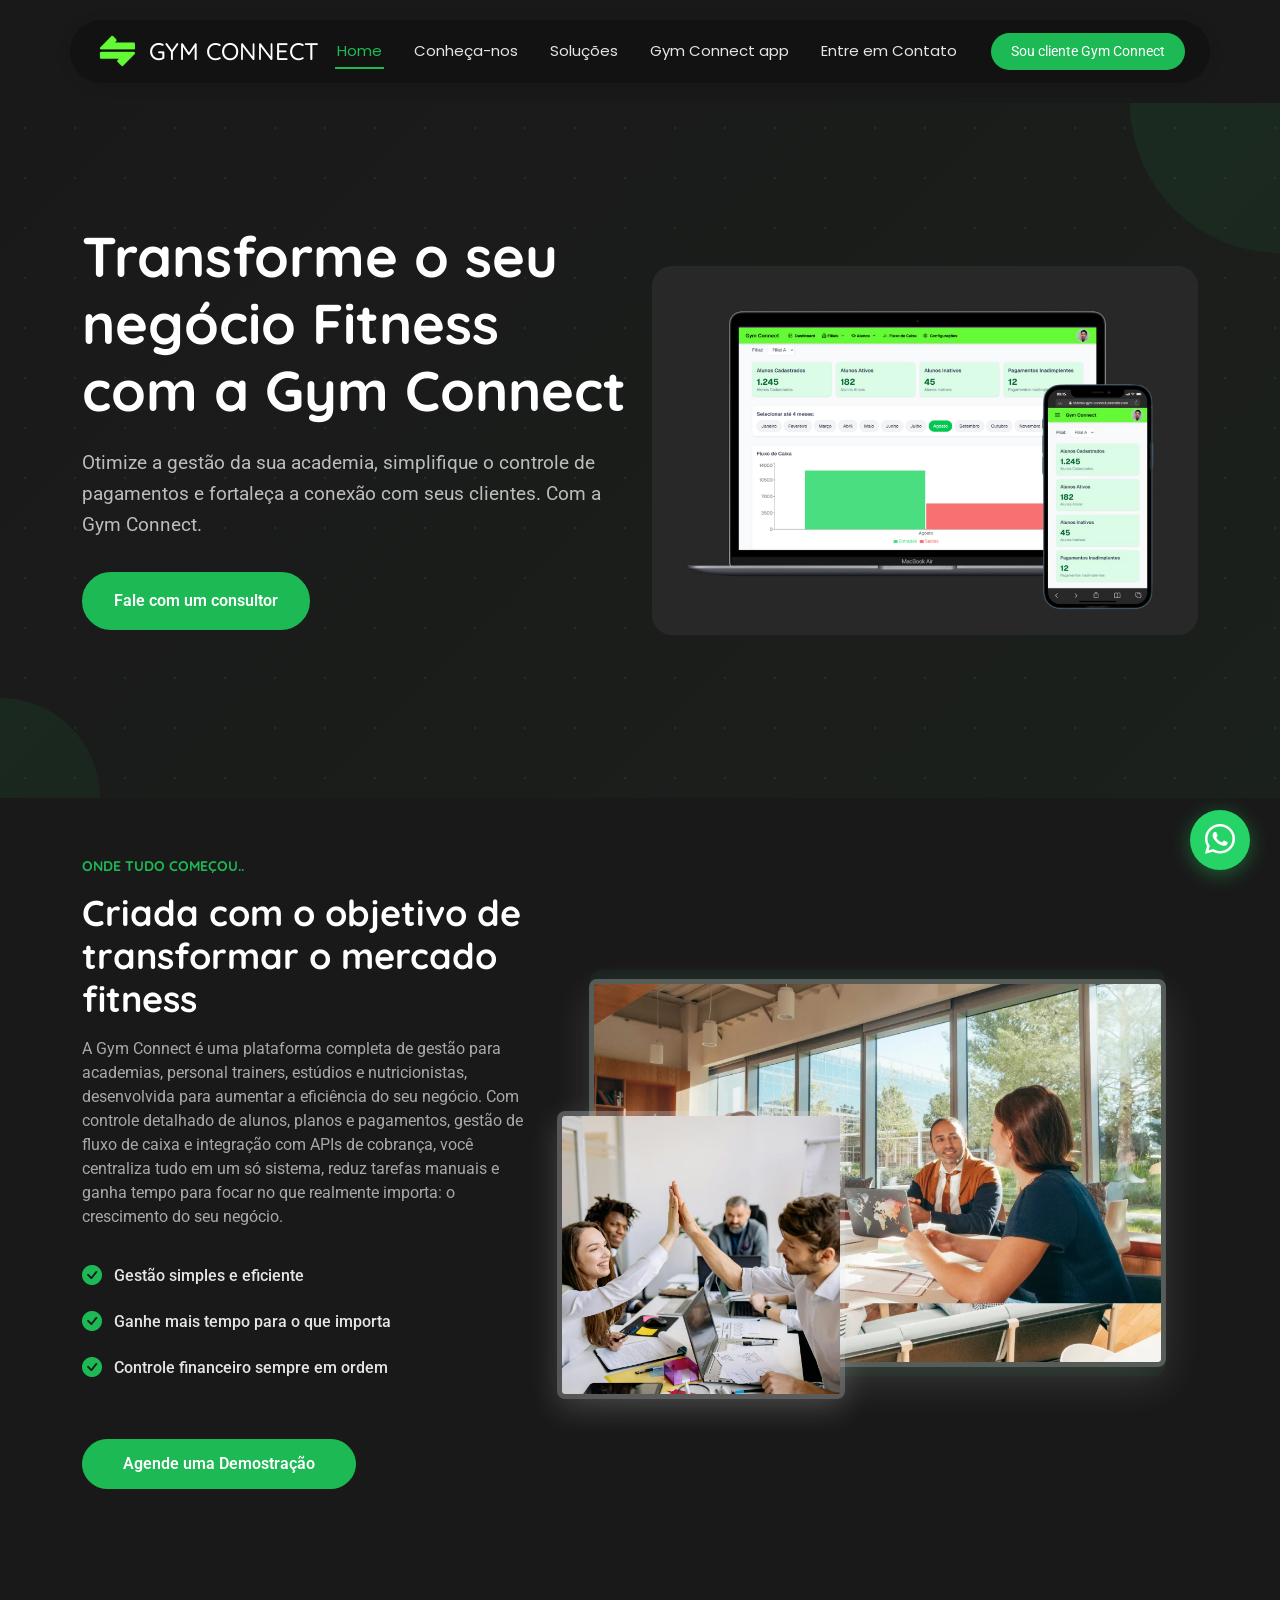
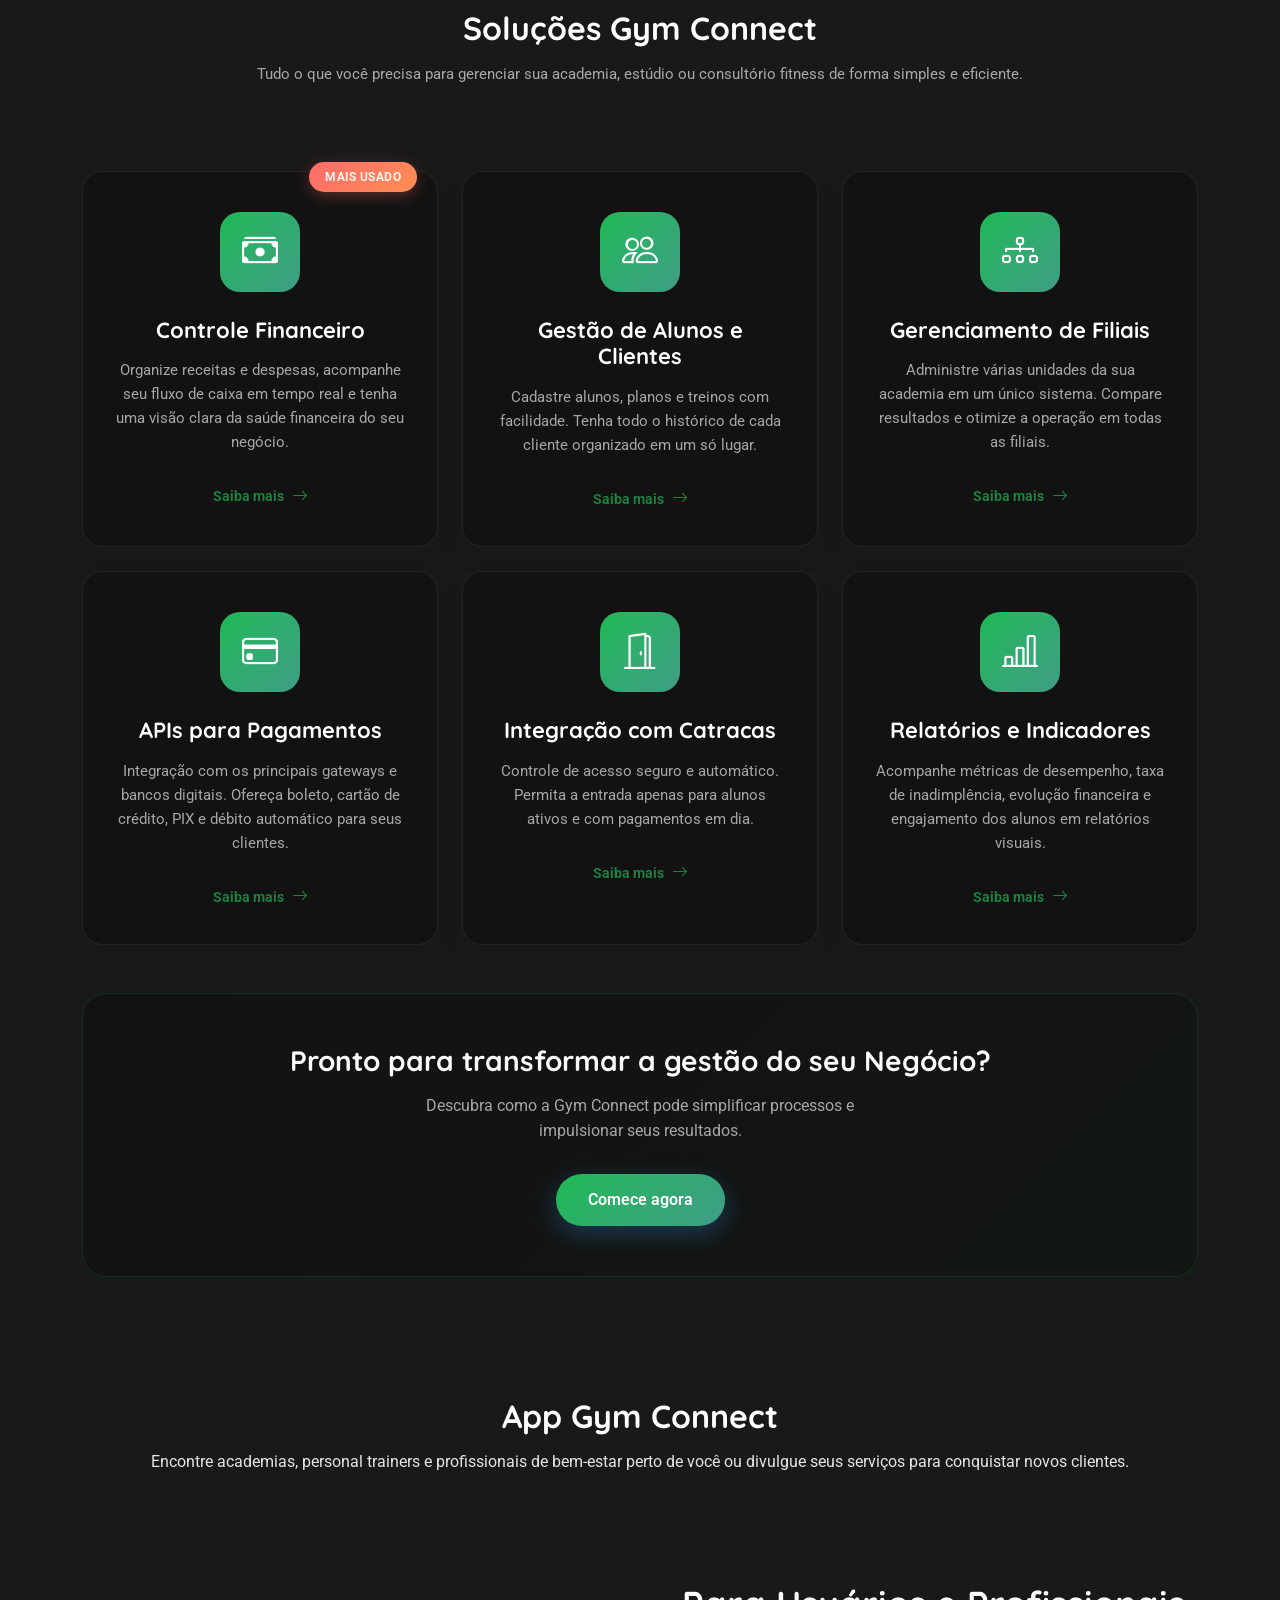
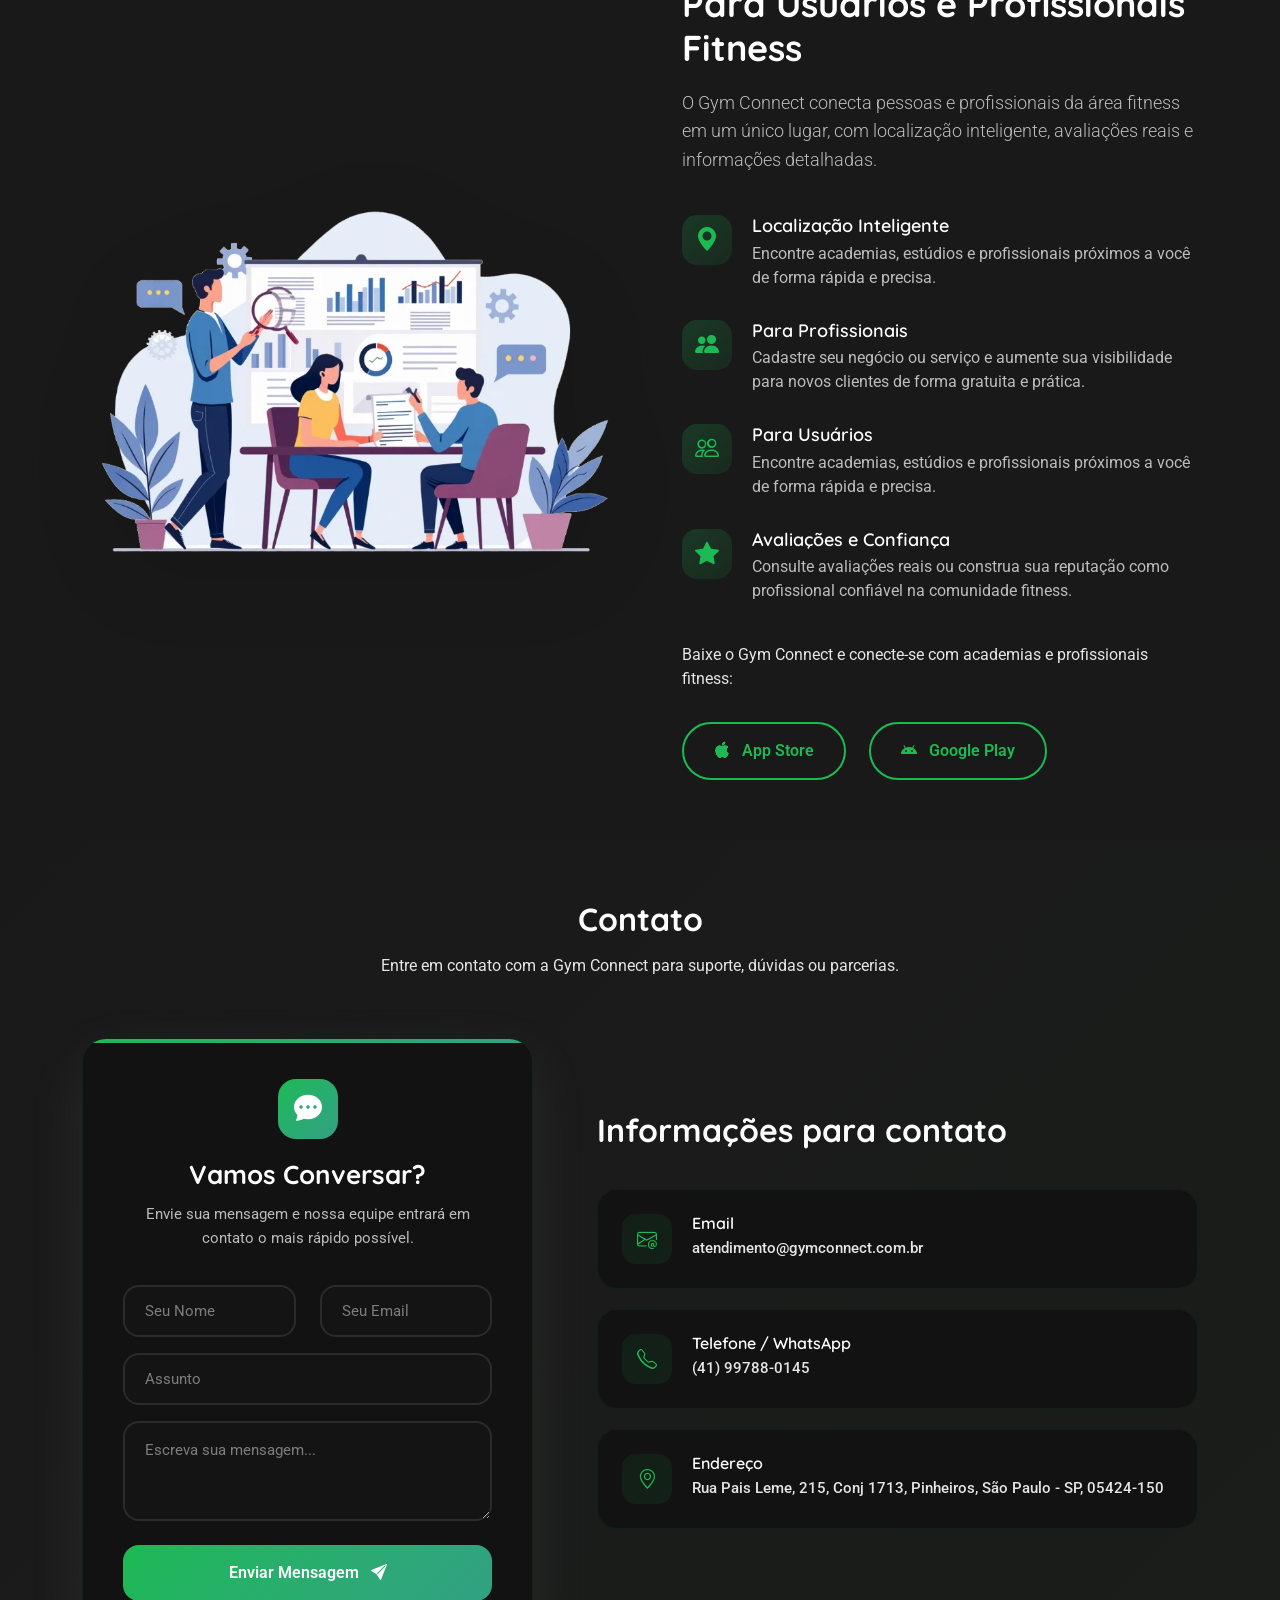
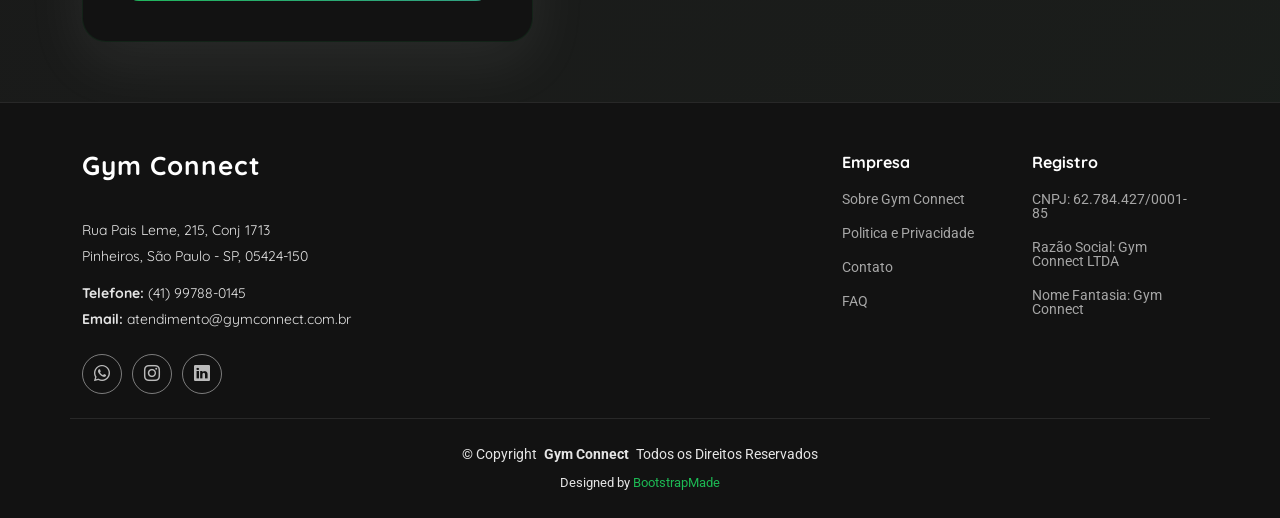
==== site/index.html @ 66750756 "Novo site, e site antigo  salvo na pasta de legado" ====
<!DOCTYPE html>
<html lang="en">
  <head>
    <meta charset="utf-8" />
    <meta content="width=device-width, initial-scale=1.0" name="viewport" />
    <title>Index - Clarity Bootstrap Template</title>
    <meta name="description" content="" />
    <meta name="keywords" content="" />

    <!-- Favicons -->
    <link href="assets/img/misc/logo.webp" rel="icon" />

    <!-- Fonts -->
    <link href="https://fonts.googleapis.com" rel="preconnect" />
    <link href="https://fonts.gstatic.com" rel="preconnect" crossorigin />
    <link
      href="https://fonts.googleapis.com/css2?family=Roboto:ital,wght@0,100;0,300;0,400;0,500;0,700;0,900;1,100;1,300;1,400;1,500;1,700;1,900&family=Poppins:ital,wght@0,100;0,200;0,300;0,400;0,500;0,600;0,700;0,800;0,900;1,100;1,200;1,300;1,400;1,500;1,600;1,700;1,800;1,900&family=Quicksand:wght@300;400;500;600;700&display=swap"
      rel="stylesheet"
    />

    <!-- Vendor CSS Files -->
    <link
      href="assets/vendor/bootstrap/css/bootstrap.min.css"
      rel="stylesheet"
    />
    <link
      href="assets/vendor/bootstrap-icons/bootstrap-icons.css"
      rel="stylesheet"
    />
    <link href="assets/vendor/aos/aos.css" rel="stylesheet" />
    <link href="assets/vendor/swiper/swiper-bundle.min.css" rel="stylesheet" />
    <link
      href="assets/vendor/glightbox/css/glightbox.min.css"
      rel="stylesheet"
    />

    <!-- Main CSS File -->
    <link href="assets/css/main.css" rel="stylesheet" />

    <!-- =======================================================
  * Template Name: Clarity
  * Template URL: https://bootstrapmade.com/clarity-bootstrap-agency-template/
  * Updated: Sep 13 2025 with Bootstrap v5.3.8
  * Author: BootstrapMade.com
  * License: https://bootstrapmade.com/license/
  ======================================================== -->
  </head>

  <body class="index-page">
    <header id="header" class="header d-flex align-items-center sticky-top">
      <div
        class="header-container container-fluid container-xl position-relative d-flex align-items-center justify-content-between"
      >
        <a
          href="index.html"
          class="logo d-flex align-items-center me-auto me-xl-0"
        >
          <!-- Uncomment the line below if you also wish to use an image logo -->
          <img src="assets//img/misc/logo.webp" alt="">
          <h1 class="sitename">GYM CONNECT</h1>
        </a>

        <nav id="navmenu" class="navmenu">
          <ul>
            <li><a href="#hero" class="active">Home</a></li>
            <li><a href="#about">Conheça-nos</a></li>
            <li><a href="#services">Soluções</a></li>
            <li><a href="#app-gym-connect">Gym Connect app</a></li>
            <!-- <li><a href="#portfolio">Portfolio</a></li>
            <li><a href="#team">Team</a></li> -->
            <!-- <li class="dropdown">
              <a href="#"
                ><span>Dropdown</span>
                <i class="bi bi-chevron-down toggle-dropdown"></i
              ></a>
              <ul>
                <li><a href="#">Dropdown 1</a></li>
                <li class="dropdown">
                  <a href="#"
                    ><span>Deep Dropdown</span>
                    <i class="bi bi-chevron-down toggle-dropdown"></i
                  ></a>
                  <ul>
                    <li><a href="#">Deep Dropdown 1</a></li>
                    <li><a href="#">Deep Dropdown 2</a></li>
                    <li><a href="#">Deep Dropdown 3</a></li>
                    <li><a href="#">Deep Dropdown 4</a></li>
                    <li><a href="#">Deep Dropdown 5</a></li>
                  </ul>
                </li>
                <li><a href="#">Dropdown 2</a></li>
                <li><a href="#">Dropdown 3</a></li>
                <li><a href="#">Dropdown 4</a></li>
              </ul>
            </li> -->
            <li><a href="#contact">Entre em Contato</a></li>
          </ul>
          <i class="mobile-nav-toggle d-xl-none bi bi-list"></i>
        </nav>

        <a class="btn-getstarted" href="#about">Sou cliente Gym Connect</a>
      </div>
    </header>

    <main class="main">
      <!-- Hero Section -->
      <section id="hero" class="hero section">
        <div class="container">
          <div class="row align-items-center">
            <div class="col-lg-6" data-aos="fade-right" data-aos-delay="100">
              <div class="hero-content">
                <h1>Transforme o seu negócio Fitness com a Gym Connect</h1>
                <p>
                  Otimize a gestão da sua academia, simplifique o controle de
                  pagamentos e fortaleça a conexão com seus clientes. Com a Gym
                  Connect.
                </p>
                <div class="hero-buttons">
                  <a href="#" class="btn btn-primary">Fale com um consultor</a>
                </div>
                <!-- <div class="hero-stats">
                  <div class="stat-item">
                    <span
                      class="stat-number purecounter"
                      data-purecounter-start="0"
                      data-purecounter-end="150"
                      data-purecounter-duration="1"
                    ></span>
                    <span class="stat-label">Projects Completed</span>
                  </div>
                  <div class="stat-item">
                    <span
                      class="stat-number purecounter"
                      data-purecounter-start="0"
                      data-purecounter-end="95"
                      data-purecounter-duration="1"
                    ></span>
                    <span class="stat-label">Client Satisfaction</span>
                  </div>
                  <div class="stat-item">
                    <span
                      class="stat-number purecounter"
                      data-purecounter-start="0"
                      data-purecounter-end="24"
                      data-purecounter-duration="1"
                    ></span>
                    <span class="stat-label">Team Members</span>
                  </div>
                </div> -->
              </div>
            </div>
            <div class="col-lg-6" data-aos="fade-left" data-aos-delay="200">
              <div class="hero-visual">
                <div class="hero-image">
                  <img
                    src="assets/img/misc/misc-16.webp"
                    alt="Digital Agency Hero"
                    class="img-fluid"
                  />
                </div>
              </div>
            </div>
          </div>
        </div>

        <div class="hero-bg-elements">
          <div class="bg-shape shape-1"></div>
          <div class="bg-shape shape-2"></div>
          <div class="bg-particles"></div>
        </div>
      </section>
      <!-- /Hero Section -->

      <!-- About Section -->
      <section id="about" class="about section">
        <div class="container" data-aos="fade-up" data-aos-delay="100">
          <div class="row gy-5 align-items-center">
            <div class="col-lg-5" data-aos="fade-right" data-aos-delay="200">
              <div class="content">
                <h6 class="subtitle">Onde tudo começou..</h6>
                <h2>Criada com o objetivo de transformar o mercado fitness</h2>
                <p>
                  A Gym Connect é uma plataforma completa de gestão para
                  academias, personal trainers, estúdios e nutricionistas,
                  desenvolvida para aumentar a eficiência do seu negócio. Com
                  controle detalhado de alunos, planos e pagamentos, gestão de
                  fluxo de caixa e integração com APIs de cobrança, você
                  centraliza tudo em um só sistema, reduz tarefas manuais e
                  ganha tempo para focar no que realmente importa: o crescimento
                  do seu negócio.
                </p>

                <ul class="features-list">
                  <li>
                    <i class="bi bi-check-circle-fill"></i
                    ><span>Gestão simples e eficiente</span>
                  </li>
                  <li>
                    <i class="bi bi-check-circle-fill"></i
                    ><span>Ganhe mais tempo para o que importa</span>
                  </li>
                  <li>
                    <i class="bi bi-check-circle-fill"></i
                    ><span>Controle financeiro sempre em ordem</span>
                  </li>
                </ul>

                <a href="#" class="btn btn-primary">Agende uma Demostração</a>
              </div>
            </div>

            <div class="col-lg-7" data-aos="fade-left" data-aos-delay="300">
              <div class="image-composition">
                <div class="image-main">
                  <img
                    src="assets/img/about/about-9.webp"
                    alt="Modern office with a team working"
                    class="img-fluid"
                    loading="lazy"
                  />
                </div>
                <div class="image-secondary">
                  <img
                    src="assets/img/about/about-square-8.webp"
                    alt="Collaborative discussion"
                    class="img-fluid"
                    loading="lazy"
                  />
                </div>
             
              </div>
            </div>
          </div>
        </div>
      </section>
      <!-- /About Section -->

      <!-- Services Section -->
      <section id="services" class="services section">
        <!-- Section Title -->
        <div class="container section-title" data-aos="fade-up">
          <h2>Soluções Gym Connect</h2>
          <p>
            Tudo o que você precisa para gerenciar sua academia, estúdio ou
            consultório fitness de forma simples e eficiente.
          </p>
        </div>
        <!-- End Section Title -->

        <div class="container" data-aos="fade-up" data-aos-delay="100">
          <div class="row gy-4">
            <div
              class="col-lg-4 col-md-6"
              data-aos="fade-up"
              data-aos-delay="200"
            >
              <div class="service-card">
                <div class="service-icon">
                  <i class="bi bi-cash-stack"></i>
                </div>
                <h4>
                  <a href="service-details.html">Controle Financeiro</a>
                </h4>
                <p>
                  Organize receitas e despesas, acompanhe seu fluxo de caixa em
                  tempo real e tenha uma visão clara da saúde financeira do seu
                  negócio.
                </p>
                <div class="service-badge">Mais usado</div>
                <a href="service-details.html" class="service-link">
                  <span>Saiba mais</span>
                  <i class="bi bi-arrow-right"></i>
                </a>
              </div>
            </div>

            <div
              class="col-lg-4 col-md-6"
              data-aos="fade-up"
              data-aos-delay="300"
            >
              <div class="service-card">
                <div class="service-icon">
                  <i class="bi bi-people"></i>
                </div>
                <h4>
                  <a href="service-details.html">Gestão de Alunos e Clientes</a>
                </h4>
                <p>
                  Cadastre alunos, planos e treinos com facilidade. Tenha todo o
                  histórico de cada cliente organizado em um só lugar.
                </p>
                <a href="service-details.html" class="service-link">
                  <span>Saiba mais</span>
                  <i class="bi bi-arrow-right"></i>
                </a>
              </div>
            </div>

            <div
              class="col-lg-4 col-md-6"
              data-aos="fade-up"
              data-aos-delay="400"
            >
              <div class="service-card">
                <div class="service-icon">
                  <i class="bi bi-diagram-3"></i>
                </div>
                <h4>
                  <a href="service-details.html">Gerenciamento de Filiais</a>
                </h4>
                <p>
                  Administre várias unidades da sua academia em um único
                  sistema. Compare resultados e otimize a operação em todas as
                  filiais.
                </p>
                <a href="service-details.html" class="service-link">
                  <span>Saiba mais</span>
                  <i class="bi bi-arrow-right"></i>
                </a>
              </div>
            </div>

            <div
              class="col-lg-4 col-md-6"
              data-aos="fade-up"
              data-aos-delay="500"
            >
              <div class="service-card">
                <div class="service-icon">
                  <i class="bi bi-credit-card"></i>
                </div>
                <h4><a href="service-details.html">APIs para Pagamentos</a></h4>
                <p>
                  Integração com os principais gateways e bancos digitais.
                  Ofereça boleto, cartão de crédito, PIX e débito automático
                  para seus clientes.
                </p>
                <a href="service-details.html" class="service-link">
                  <span>Saiba mais</span>
                  <i class="bi bi-arrow-right"></i>
                </a>
              </div>
            </div>

            <div
              class="col-lg-4 col-md-6"
              data-aos="fade-up"
              data-aos-delay="200"
            >
              <div class="service-card">
                <div class="service-icon">
                  <i class="bi bi-door-open"></i>
                </div>
                <h4>
                  <a href="service-details.html">Integração com Catracas</a>
                </h4>
                <p>
                  Controle de acesso seguro e automático. Permita a entrada
                  apenas para alunos ativos e com pagamentos em dia.
                </p>
                <a href="service-details.html" class="service-link">
                  <span>Saiba mais</span>
                  <i class="bi bi-arrow-right"></i>
                </a>
              </div>
            </div>

            <div
              class="col-lg-4 col-md-6"
              data-aos="fade-up"
              data-aos-delay="300"
            >
              <div class="service-card">
                <div class="service-icon">
                  <i class="bi bi-bar-chart-line"></i>
                </div>
                <h4>
                  <a href="service-details.html">Relatórios e Indicadores</a>
                </h4>
                <p>
                  Acompanhe métricas de desempenho, taxa de inadimplência,
                  evolução financeira e engajamento dos alunos em relatórios
                  visuais.
                </p>
                <a href="service-details.html" class="service-link">
                  <span>Saiba mais</span>
                  <i class="bi bi-arrow-right"></i>
                </a>
              </div>
            </div>
          </div>

          <div class="row mt-5">
            <div
              class="col-12 text-center"
              data-aos="fade-up"
              data-aos-delay="400"
            >
              <div class="services-cta">
                <h3>Pronto para transformar a gestão do seu Negócio?</h3>
                <p>
                  Descubra como a Gym Connect pode simplificar processos e
                  impulsionar seus resultados.
                </p>
                <a href="service-details.html" class="btn btn-primary">
                  Comece agora
                </a>
              </div>
            </div>
          </div>
        </div>
      </section>

      <!-- /Services Section -->

      <!-- Why Us Section -->
      <section id="app-gym-connect" class="why-us section">
        <!-- Section Title -->
        <div class="container section-title" data-aos="fade-up">
          <h2>App Gym Connect</h2>
          <p>
            Encontre academias, personal trainers e profissionais de bem-estar
            perto de você ou divulgue seus serviços para conquistar novos
            clientes.
          </p>
        </div>
        <!-- End Section Title -->

        <div class="container" data-aos="fade-up" data-aos-delay="100">
          <div class="row mt-5 align-items-center">
            <!-- Imagem / Ilustração -->
            <div class="col-lg-6" data-aos="fade-right" data-aos-delay="200">
              <div class="feature-showcase">
                <img
                  src="assets/img/illustration/illustration-14.webp"
                  alt="Gym Connect App"
                  class="img-fluid"
                />
              </div>
            </div>

            <!-- Conteúdo para Usuários e Profissionais -->
            <div class="col-lg-6" data-aos="fade-left" data-aos-delay="300">
              <div class="feature-content">
                <h3>Para Usuários e Profissionais Fitness</h3>
                <p class="lead">
                  O Gym Connect conecta pessoas e profissionais da área fitness
                  em um único lugar, com localização inteligente, avaliações
                  reais e informações detalhadas.
                </p>

                <div class="feature-list">
                  <div class="feature-item">
                    <div class="feature-icon">
                      <i class="bi bi-geo-alt-fill"></i>
                    </div>
                    <div class="feature-text">
                      <h5>Localização Inteligente</h5>
                      <p>
                        Encontre academias, estúdios e profissionais próximos a
                        você de forma rápida e precisa.
                      </p>
                    </div>
                  </div>

                  <div class="feature-item">
                    <div class="feature-icon">
                      <i class="bi bi-people-fill"></i>
                    </div>
                    <div class="feature-text">
                      <h5>Para Profissionais</h5>
                      <p>
                        Cadastre seu negócio ou serviço e aumente sua
                        visibilidade para novos clientes de forma gratuita e
                        prática.
                      </p>
                    </div>
                  </div>

                  <div class="feature-item">
                    <div class="feature-icon">
                      <i class="bi bi-people"></i>
                    </div>
                    <div class="feature-text">
                      <h5>Para Usuários</h5>
                      <p>
                        Encontre academias, estúdios e profissionais próximos a
                        você de forma rápida e precisa.
                      </p>
                    </div>
                  </div>
                  <div class="feature-item">
                    <div class="feature-icon">
                      <i class="bi bi-star-fill"></i>
                    </div>
                    <div class="feature-text">
                      <h5>Avaliações e Confiança</h5>
                      <p>
                        Consulte avaliações reais ou construa sua reputação como
                        profissional confiável na comunidade fitness.
                      </p>
                    </div>
                  </div>
                </div>

                <div class="cta-wrapper mt-4">
                  <p>
                    Baixe o Gym Connect e conecte-se com academias e
                    profissionais fitness:
                  </p>
                  <a
                    href="https://apps.apple.com/br/app/gym-connect/idSEU_ID"
                    class="btn btn-outline me-2"
                  >
                    <i class="bi bi-apple me-2"></i> App Store
                  </a>
                  <a
                    href="https://play.google.com/store/apps/details?id=SEU_ID"
                    class="btn btn-outline me-2"
                  >
                    <i class="bi bi-android me-2"></i> Google Play
                  </a>
                </div>
              </div>
            </div>
          </div>
        </div>
      </section>

<!-- Contact Section -->
<section id="contact" class="contact section">
  <!-- Section Title -->
  <div class="container section-title" data-aos="fade-up">
    <h2>Contato</h2>
    <p>Entre em contato com a Gym Connect para suporte, dúvidas ou parcerias.</p>
  </div>
  <!-- End Section Title -->

  <div class="container" data-aos="fade-up" data-aos-delay="100">
    <div class="row align-items-center">
      <div class="col-lg-5" data-aos="fade-right" data-aos-delay="200">
        <div class="contact-form-card">
          <div class="form-header">
            <div class="header-icon">
              <i class="bi bi-chat-dots-fill"></i>
            </div>
            <h3>Vamos Conversar?</h3>
            <p>Envie sua mensagem e nossa equipe entrará em contato o mais rápido possível.</p>
          </div>

          <form action="forms/contact.php" method="post" class="php-email-form">
            <div class="row">
              <div class="col-md-6 mb-3">
                <input type="text" name="name" class="form-control" placeholder="Seu Nome" required />
              </div>
              <div class="col-md-6 mb-3">
                <input type="email" name="email" class="form-control" placeholder="Seu Email" required />
              </div>
            </div>

            <div class="mb-3">
              <input type="text" name="subject" class="form-control" placeholder="Assunto" required />
            </div>

            <div class="mb-4">
              <textarea name="message" class="form-control" rows="4" placeholder="Escreva sua mensagem..." required></textarea>
            </div>

            <div class="my-3">
              <div class="loading">Carregando</div>
              <div class="error-message"></div>
              <div class="sent-message">Sua mensagem foi enviada. Obrigado!</div>
            </div>

            <button type="submit" class="submit-btn">
              <span>Enviar Mensagem</span>
              <i class="bi bi-send-fill"></i>
            </button>
          </form>
        </div>
      </div>

      <div class="col-lg-7" data-aos="fade-left" data-aos-delay="200">
        <div class="contact-info-area">
          <div class="info-header">
            <h3>Informações para contato</h3>
          </div>

          <div class="contact-methods">
            <div class="method-card" data-aos="zoom-in" data-aos-delay="250">
              <div class="card-icon"><i class="bi bi-envelope-at"></i></div>
              <div class="card-content">
                <h5>Email</h5>
                <p> atendimento@gymconnect.com.br</p>
              </div>
            </div>

            <div class="method-card" data-aos="zoom-in" data-aos-delay="300">
              <div class="card-icon"><i class="bi bi-telephone"></i></div>
              <div class="card-content">
                <h5>Telefone / WhatsApp</h5>
                <p>(41) 99788-0145</p>
              </div>
            </div>

            <div class="method-card" data-aos="zoom-in" data-aos-delay="350">
              <div class="card-icon"><i class="bi bi-geo-alt"></i></div>
              <div class="card-content">
                <h5>Endereço</h5>
                <p>Rua Pais Leme, 215, Conj 1713, Pinheiros, São Paulo - SP, 05424-150</p>
              </div>
            </div>
          </div>
        </div>
      </div>
    </div>
  </div>
</section>

<!-- Footer -->
<footer id="footer" class="footer position-relative dark-background">
  <div class="container footer-top">
    <div class="row gy-4">
      <div class="col-lg-4 col-md-6 footer-about">
        <a href="index.html" class="logo d-flex align-items-center">
          <span class="sitename">Gym Connect</span>
        </a>
        <div class="footer-contact pt-3">
          <p>Rua Pais Leme, 215, Conj 1713</p>
          <p>Pinheiros, São Paulo - SP, 05424-150</p>
          <p class="mt-3"><strong>Telefone:</strong> (41) 99788-0145</p>
          <p><strong>Email:</strong> atendimento@gymconnect.com.br</p>
        </div>
        <div class="social-links d-flex mt-4">
          <a href="#"><i class="bi bi-whatsapp"></i></a>
          <a href="https://www.instagram.com/gym_connect.brasil?igsh=aGJmOWxvYnN5bGNz&utm_source=qr" target="_blank"><i class="bi bi-instagram"></i></a>
          <a href="#"><i class="bi bi-linkedin"></i></a>
        </div>
      </div>

      <div class="col-lg-2 col-md-3 footer-links">
        <h4></h4>
        <ul>
       
        </ul>
      </div>

      <div class="col-lg-2 col-md-3 footer-links">
        <ul>
         
        </ul>
      </div>

      <div class="col-lg-2 col-md-3 footer-links">
        <h4>Empresa</h4>
        <ul>
          <li><a href="#">Sobre Gym Connect</a></li>
          <li><a href="#">Politica e Privacidade</a></li>
          <li><a href="#">Contato</a></li>
          <li><a href="#">FAQ</a></li>
        </ul>
      </div>

      <div class="col-lg-2 col-md-3 footer-links">
        <h4>Registro</h4>
        <ul>
          <li><a href="#">CNPJ: 62.784.427/0001-85</a></li>
          <li><a href="#">Razão Social: Gym Connect LTDA</a></li>
          <li><a href="#">Nome Fantasia: Gym Connect</a></li>
        </ul>
      </div>
    </div>
  </div>

  <div class="container copyright text-center mt-4">
    <p>© <span>Copyright</span> <strong class="px-1 sitename">Gym Connect</strong> Todos os Direitos Reservados</p>
    <div class="credits">
      Designed by <a href="https://bootstrapmade.com/">BootstrapMade</a>
    </div>
  </div>
</footer>

    <!-- Scroll Top -->
    <a
      href="#"
      id="scroll-top"
      class="scroll-top d-flex align-items-center justify-content-center"
      ><i class="bi bi-arrow-up-short"></i
    ></a>

    <!-- Preloader -->
    <!-- <div id="preloader"></div> -->

    <!-- WhatsApp Floating Button -->
    <a
      href="https://wa.me/5541997880145"
      target="_blank"
      id="whatsapp-btn"
      class="whatsapp-float d-flex align-items-center justify-content-center"
      title="Fale conosco no WhatsApp"
    >
      <i class="bi bi-whatsapp"></i>
    </a>

    <!-- Vendor JS Files -->
    <script src="assets/vendor/bootstrap/js/bootstrap.bundle.min.js"></script>
    <script src="assets/vendor/php-email-form/validate.js"></script>
    <script src="assets/vendor/aos/aos.js"></script>
    <script src="assets/vendor/purecounter/purecounter_vanilla.js"></script>
    <script src="assets/vendor/imagesloaded/imagesloaded.pkgd.min.js"></script>
    <script src="assets/vendor/isotope-layout/isotope.pkgd.min.js"></script>
    <script src="assets/vendor/swiper/swiper-bundle.min.js"></script>
    <script src="assets/vendor/glightbox/js/glightbox.min.js"></script>

    <!-- Main JS File -->
    <script src="assets/js/main.js"></script>
  </body>
</html>
---- site/assets/css/main.css ----
/**
* Template Name: Clarity
* Template URL: https://bootstrapmade.com/clarity-bootstrap-agency-template/
* Updated: Sep 13 2025 with Bootstrap v5.3.8
* Author: BootstrapMade.com
* License: https://bootstrapmade.com/license/
*/

@charset "UTF-8";

/*--------------------------------------------------------------
# Font & Color Variables
# Help: https://bootstrapmade.com/color-system/
--------------------------------------------------------------*/
/* Fonts */
:root {
  --default-font: "Roboto", system-ui, -apple-system, "Segoe UI", Roboto,
    "Helvetica Neue", Arial, "Noto Sans", "Liberation Sans", sans-serif,
    "Apple Color Emoji", "Segoe UI Emoji", "Segoe UI Symbol", "Noto Color Emoji";
  --heading-font: "Quicksand", sans-serif;
  --nav-font: "Poppins", sans-serif;
}

:root {
  /* Cores globais */
  --background-color: #191919; /* Fundo escuro do site */
  --default-color: #e5e5e5; /* Cor padrão do texto */
  --heading-color: #ffffff; /* Cabeçalhos e títulos */
  --accent-color: #1db954; /* Verde principal do site (CTA, links importantes) */
  --surface-color: #121212; /* Background de cards ou elementos internos */
  --contrast-color: #ffffff; /* Texto contrastante em elementos coloridos */
  --accent-light: #2ecc71; /* Verde claro para hover e destaques */
  --accent-soft: #a3f7bf; /* Verde suave para badges ou backgrounds leves */
  --complementary-color: #1a1aff; /* Azul complementar para detalhes */
}

/* Menu de Navegação */
:root {
  --nav-color: #e5e5e5;
  --nav-hover-color: #1db954;
  --nav-mobile-background-color: #121212;
  --nav-dropdown-background-color: #191919;
  --nav-dropdown-color: #e5e5e5;
  --nav-dropdown-hover-color: #1db954;
}

/* Presets de Background */
.light-background {
  --background-color: #2a2a2a;
  --surface-color: #1f1f1f;
}

.dark-background {
  --background-color: #121212;
  --default-color: #e5e5e5;
  --heading-color: #ffffff;
  --surface-color: #191919;
  --contrast-color: #ffffff;
}

/* Smooth scroll */
:root {
  scroll-behavior: smooth;
}

/*--------------------------------------------------------------
# General Styling & Shared Classes
--------------------------------------------------------------*/
body {
  color: var(--default-color);
  background-color: var(--background-color);
  font-family: var(--default-font);
}

a {
  color: var(--accent-color);
  text-decoration: none;
  transition: 0.3s;
}

a:hover {
  color: color-mix(in srgb, var(--accent-color), transparent 25%);
  text-decoration: none;
}

h1,
h2,
h3,
h4,
h5,
h6 {
  color: var(--heading-color);
  font-family: var(--heading-font);
}

/* PHP Email Form Messages
------------------------------*/
.php-email-form .error-message {
  display: none;
  background: #df1529;
  color: #ffffff;
  text-align: left;
  padding: 15px;
  margin-bottom: 24px;
  font-weight: 600;
}

.php-email-form .sent-message {
  display: none;
  color: #ffffff;
  background: #059652;
  text-align: center;
  padding: 15px;
  margin-bottom: 24px;
  font-weight: 600;
}

.php-email-form .loading {
  display: none;
  background: var(--surface-color);
  text-align: center;
  padding: 15px;
  margin-bottom: 24px;
}

.php-email-form .loading:before {
  content: "";
  display: inline-block;
  border-radius: 50%;
  width: 24px;
  height: 24px;
  margin: 0 10px -6px 0;
  border: 3px solid var(--accent-color);
  border-top-color: var(--surface-color);
  animation: php-email-form-loading 1s linear infinite;
}

@keyframes php-email-form-loading {
  0% {
    transform: rotate(0deg);
  }

  100% {
    transform: rotate(360deg);
  }
}

/*--------------------------------------------------------------
# Global Header
--------------------------------------------------------------*/
.header {
  --background-color: rgba(255, 255, 255, 0);
  --surface-color: #121212;
  color: var(--default-color);
  background-color: var(--background-color);
  padding: 20px 0;
  transition: all 0.5s;
  z-index: 997;
}

.header .header-container {
  background: var(--surface-color);
  border-radius: 50px;
  padding: 5px 25px;
  box-shadow: 0px 2px 15px rgba(0, 0, 0, 0.1);
}

.header .logo {
  line-height: 1;
}

.header .logo img {
  max-height: 36px;
  margin-right: 8px;
}

.header .logo h1 {
  font-size: 24px;
  margin: 0;
  font-weight: 500;
  color: var(--heading-color);
}

.header .btn-getstarted,
.header .btn-getstarted:focus {
  color: var(--contrast-color);
  background: var(--accent-color);
  font-size: 14px;
  padding: 8px 20px;
  margin: 0 0 0 30px;
  border-radius: 50px;
  transition: 0.3s;
}

.header .btn-getstarted:hover,
.header .btn-getstarted:focus:hover {
  color: var(--contrast-color);
  background: color-mix(in srgb, var(--accent-color), transparent 15%);
}

@media (max-width: 1200px) {
  .header {
    padding-top: 10px;
  }

  .header .header-container {
    margin-left: 10px;
    margin-right: 10px;
    padding: 10px 5px 10px 15px;
  }

  .header .logo {
    order: 1;
  }

  .header .btn-getstarted {
    order: 2;
    margin: 0 10px 0 0;
    padding: 6px 15px;
  }

  .header .navmenu {
    order: 3;
  }
}

/*--------------------------------------------------------------
# Navigation Menu
--------------------------------------------------------------*/
/* Desktop Navigation */
@media (min-width: 1200px) {
  .navmenu {
    padding: 0;
  }

  .navmenu ul {
    margin: 0;
    padding: 0;
    display: flex;
    list-style: none;
    align-items: center;
  }

  .navmenu li {
    position: relative;
  }

  .navmenu > ul > li {
    white-space: nowrap;
    padding: 15px 14px;
  }

  .navmenu > ul > li:last-child {
    padding-right: 0;
  }

  .navmenu a,
  .navmenu a:focus {
    color: var(--nav-color);
    font-size: 15px;
    padding: 0 2px;
    font-family: var(--nav-font);
    font-weight: 400;
    display: flex;
    align-items: center;
    justify-content: space-between;
    white-space: nowrap;
    transition: 0.3s;
    position: relative;
  }

  .navmenu a i,
  .navmenu a:focus i {
    font-size: 12px;
    line-height: 0;
    margin-left: 5px;
    transition: 0.3s;
  }

  .navmenu > ul > li > a:before {
    content: "";
    position: absolute;
    width: 100%;
    height: 2px;
    bottom: -6px;
    left: 0;
    background-color: var(--accent-color);
    visibility: hidden;
    width: 0px;
    transition: all 0.3s ease-in-out 0s;
  }

  .navmenu a:hover:before,
  .navmenu li:hover > a:before,
  .navmenu .active:before {
    visibility: visible;
    width: 100%;
  }

  .navmenu li:hover > a,
  .navmenu .active,
  .navmenu .active:focus {
    color: var(--nav-hover-color);
  }

  .navmenu .dropdown ul {
    margin: 0;
    padding: 10px 0;
    background: var(--nav-dropdown-background-color);
    display: block;
    position: absolute;
    visibility: hidden;
    left: 14px;
    top: 130%;
    opacity: 0;
    transition: 0.3s;
    border-radius: 4px;
    z-index: 99;
    box-shadow: 0px 0px 30px rgba(0, 0, 0, 0.1);
  }

  .navmenu .dropdown ul li {
    min-width: 200px;
  }

  .navmenu .dropdown ul a {
    padding: 10px 20px;
    font-size: 15px;
    text-transform: none;
    color: var(--nav-dropdown-color);
  }

  .navmenu .dropdown ul a i {
    font-size: 12px;
  }

  .navmenu .dropdown ul a:hover,
  .navmenu .dropdown ul .active:hover,
  .navmenu .dropdown ul li:hover > a {
    color: var(--nav-dropdown-hover-color);
  }

  .navmenu .dropdown:hover > ul {
    opacity: 1;
    top: 100%;
    visibility: visible;
  }

  .navmenu .dropdown .dropdown ul {
    top: 0;
    left: -90%;
    visibility: hidden;
  }

  .navmenu .dropdown .dropdown:hover > ul {
    opacity: 1;
    top: 0;
    left: -100%;
    visibility: visible;
  }
}

/* Mobile Navigation */
@media (max-width: 1199px) {
  .mobile-nav-toggle {
    color: var(--nav-color);
    font-size: 28px;
    line-height: 0;
    margin-right: 10px;
    cursor: pointer;
    transition: color 0.3s;
  }

  .navmenu {
    padding: 0;
    z-index: 9997;
  }

  .navmenu ul {
    display: none;
    list-style: none;
    position: absolute;
    inset: 60px 20px 20px 20px;
    padding: 10px 0;
    margin: 0;
    border-radius: 6px;
    background-color: var(--nav-mobile-background-color);
    border: 1px solid color-mix(in srgb, var(--default-color), transparent 90%);
    box-shadow: none;
    overflow-y: auto;
    transition: 0.3s;
    z-index: 9998;
  }

  .navmenu a,
  .navmenu a:focus {
    color: var(--nav-dropdown-color);
    padding: 10px 20px;
    font-family: var(--nav-font);
    font-size: 17px;
    font-weight: 500;
    display: flex;
    align-items: center;
    justify-content: space-between;
    white-space: nowrap;
    transition: 0.3s;
  }

  .navmenu a i,
  .navmenu a:focus i {
    font-size: 12px;
    line-height: 0;
    margin-left: 5px;
    width: 30px;
    height: 30px;
    display: flex;
    align-items: center;
    justify-content: center;
    border-radius: 50%;
    transition: 0.3s;
    background-color: color-mix(in srgb, var(--accent-color), transparent 90%);
  }

  .navmenu a i:hover,
  .navmenu a:focus i:hover {
    background-color: var(--accent-color);
    color: var(--contrast-color);
  }

  .navmenu a:hover,
  .navmenu .active,
  .navmenu .active:focus {
    color: var(--nav-dropdown-hover-color);
  }

  .navmenu .active i,
  .navmenu .active:focus i {
    background-color: var(--accent-color);
    color: var(--contrast-color);
    transform: rotate(180deg);
  }

  .navmenu .dropdown ul {
    position: static;
    display: none;
    z-index: 99;
    padding: 10px 0;
    margin: 10px 20px;
    background-color: var(--nav-dropdown-background-color);
    transition: all 0.5s ease-in-out;
  }

  .navmenu .dropdown ul ul {
    background-color: rgba(33, 37, 41, 0.1);
  }

  .navmenu .dropdown > .dropdown-active {
    display: block;
    background-color: rgba(33, 37, 41, 0.03);
  }

  .mobile-nav-active {
    overflow: hidden;
  }

  .mobile-nav-active .mobile-nav-toggle {
    color: #fff;
    position: absolute;
    font-size: 32px;
    top: 15px;
    right: 15px;
    margin-right: 0;
    z-index: 9999;
  }

  .mobile-nav-active .navmenu {
    position: fixed;
    overflow: hidden;
    inset: 0;
    background: rgba(33, 37, 41, 0.8);
    transition: 0.3s;
  }

  .mobile-nav-active .navmenu > ul {
    display: block;
  }
}

/*--------------------------------------------------------------
# Global Footer
--------------------------------------------------------------*/
.footer {
  color: var(--default-color);
  background-color: var(--background-color);
  font-size: 14px;
  position: relative;
  border-top: 1px solid
    color-mix(in srgb, var(--default-color), transparent 90%);
}

.footer .footer-top {
  padding-top: 50px;
}

.footer .footer-about .logo {
  line-height: 1;
  margin-bottom: 25px;
}

.footer .footer-about .logo img {
  max-height: 40px;
  margin-right: 6px;
}

.footer .footer-about .logo span {
  color: var(--heading-color);
  font-family: var(--heading-font);
  font-size: 26px;
  font-weight: 700;
  letter-spacing: 1px;
}

.footer .footer-about p {
  font-size: 14px;
  font-family: var(--heading-font);
}

.footer .social-links a {
  display: flex;
  align-items: center;
  justify-content: center;
  width: 40px;
  height: 40px;
  border-radius: 50%;
  border: 1px solid color-mix(in srgb, var(--default-color), transparent 50%);
  font-size: 16px;
  color: color-mix(in srgb, var(--default-color), transparent 20%);
  margin-right: 10px;
  transition: 0.3s;
}

.footer .social-links a:hover {
  color: var(--accent-color);
  border-color: var(--accent-color);
}

.footer h4 {
  font-size: 16px;
  font-weight: bold;
  position: relative;
  padding-bottom: 12px;
}

.footer .footer-links {
  margin-bottom: 30px;
}

.footer .footer-links ul {
  list-style: none;
  padding: 0;
  margin: 0;
}

.footer .footer-links ul i {
  padding-right: 2px;
  font-size: 12px;
  line-height: 0;
}

.footer .footer-links ul li {
  padding: 10px 0;
  display: flex;
  align-items: center;
}

.footer .footer-links ul li:first-child {
  padding-top: 0;
}

.footer .footer-links ul a {
  color: color-mix(in srgb, var(--default-color), transparent 30%);
  display: inline-block;
  line-height: 1;
}

.footer .footer-links ul a:hover {
  color: var(--accent-color);
}

.footer .footer-contact p {
  margin-bottom: 5px;
}

.footer .copyright {
  padding: 25px 0;
  border-top: 1px solid
    color-mix(in srgb, var(--default-color), transparent 90%);
}

.footer .copyright p {
  margin-bottom: 0;
}

.footer .credits {
  margin-top: 8px;
  font-size: 13px;
}

/*--------------------------------------------------------------
# Preloader
--------------------------------------------------------------*/
#preloader {
  position: fixed;
  inset: 0;
  z-index: 999999;
  overflow: hidden;
  background: var(--background-color);
  transition: all 0.6s ease-out;
}

#preloader:before {
  content: "";
  position: fixed;
  top: calc(50% - 30px);
  right: calc(50% - 30px);
  border: 6px solid #ffffff;
  border-color: var(--accent-color) transparent var(--accent-color) transparent;
  border-radius: 50%;
  width: 60px;
  height: 60px;
  animation: animate-preloader 1.5s linear infinite;
}

@keyframes animate-preloader {
  0% {
    transform: rotate(0deg);
  }

  100% {
    transform: rotate(360deg);
  }
}

/*--------------------------------------------------------------
# Scroll Top Button
--------------------------------------------------------------*/
.scroll-top {
  position: fixed;
  visibility: hidden;
  opacity: 0;
  left: 15px;
  bottom: -15px;
  z-index: 99999;
  background-color: var(--accent-color);
  width: 44px;
  height: 44px;
  border-radius: 50px;
  transition: all 0.4s;
}

.scroll-top i {
  font-size: 24px;
  color: var(--contrast-color);
  line-height: 0;
}

.scroll-top:hover {
  background-color: color-mix(in srgb, var(--accent-color), transparent 20%);
  color: var(--contrast-color);
}

.scroll-top.active {
  visibility: visible;
  opacity: 1;
  bottom: 15px;
}

/*--------------------------------------------------------------
# Disable aos animation delay on mobile devices
--------------------------------------------------------------*/
@media screen and (max-width: 768px) {
  [data-aos-delay] {
    transition-delay: 0 !important;
  }
}

/*--------------------------------------------------------------
# Global Page Titles & Breadcrumbs
--------------------------------------------------------------*/
.page-title {
  text-align: center;
  padding: 20px 0;
}

.page-title .breadcrumbs {
  margin-bottom: 1.5rem;
}

.page-title .breadcrumbs .breadcrumb {
  justify-content: center;
  margin: 0;
  padding: 0;
  background: none;
}

.page-title .breadcrumbs .breadcrumb .breadcrumb-item {
  font-size: 0.9rem;
  color: color-mix(in srgb, var(--default-color), transparent 30%);
}

.page-title .breadcrumbs .breadcrumb .breadcrumb-item.active {
  color: var(--accent-color);
}

.page-title .breadcrumbs .breadcrumb .breadcrumb-item a {
  color: inherit;
  text-decoration: none;
  transition: color 0.3s ease;
}

.page-title .breadcrumbs .breadcrumb .breadcrumb-item a:hover {
  color: var(--accent-color);
}

.page-title .breadcrumbs .breadcrumb .breadcrumb-item a i {
  font-size: 0.9rem;
  margin-right: 0.2rem;
}

.page-title
  .breadcrumbs
  .breadcrumb
  .breadcrumb-item
  + .breadcrumb-item::before {
  color: color-mix(in srgb, var(--default-color), transparent 50%);
}

.page-title .title-wrapper {
  max-width: 800px;
  margin: 0 auto;
  padding: 1rem 0;
}

.page-title .title-wrapper h1 {
  font-size: 2.5rem;
  margin-bottom: 1rem;
  font-weight: 700;
  color: var(--heading-color);
}

.page-title .title-wrapper p {
  font-size: 1.1rem;
  color: color-mix(in srgb, var(--default-color), transparent 20%);
  margin: 0;
  line-height: 1.6;
}

@media (max-width: 768px) {
  .page-title .title-wrapper h1 {
    font-size: 2rem;
  }

  .page-title .title-wrapper p {
    font-size: 1rem;
  }
}

@media (max-width: 576px) {
  .page-title .title-wrapper h1 {
    font-size: 1.75rem;
  }
}

/*--------------------------------------------------------------
# Global Sections
--------------------------------------------------------------*/
section,
.section {
  color: var(--default-color);
  background-color: var(--background-color);
  padding: 60px 0;
  scroll-margin-top: 90px;
  overflow: clip;
}

@media (max-width: 1199px) {
  section,
  .section {
    scroll-margin-top: 66px;
  }
}

/*--------------------------------------------------------------
# Global Section Titles
--------------------------------------------------------------*/
.section-title {
  text-align: center;
  padding-bottom: 60px;
  position: relative;
}

.section-title h2 {
  font-size: 32px;
  font-weight: 700;
  margin-bottom: 15px;
}

.section-title p {
  margin-bottom: 0;
}

/*--------------------------------------------------------------
# Hero Section
--------------------------------------------------------------*/
.hero {
  position: relative;
  overflow: hidden;
  background: linear-gradient(
    135deg,
    var(--background-color) 0%,
    color-mix(in srgb, var(--accent-color), transparent 95%) 100%
  );
  padding: 120px 0;
}

.hero .hero-content h1 {
  font-size: 3.5rem;
  font-weight: 700;
  line-height: 1.2;
  margin-bottom: 1.5rem;
}

@media (max-width: 768px) {
  .hero .hero-content h1 {
    font-size: 2.5rem;
  }
}

.hero .hero-content p {
  font-size: 1.2rem;
  color: color-mix(in srgb, var(--default-color), transparent 20%);
  margin-bottom: 2rem;
  line-height: 1.6;
}

.hero .hero-buttons {
  display: flex;
  gap: 1rem;
  margin-bottom: 3rem;
  flex-wrap: wrap;
}

.hero .hero-buttons .btn {
  padding: 15px 30px;
  font-weight: 600;
  border-radius: 50px;
  text-decoration: none;
  transition: all 0.3s ease;
  font-size: 1rem;
}

.hero .hero-buttons .btn.btn-primary {
  background: var(--accent-color);
  color: var(--contrast-color);
  border: 2px solid var(--accent-color);
}

.hero .hero-buttons .btn.btn-primary:hover {
  background: color-mix(in srgb, var(--accent-color), black 10%);
  border-color: color-mix(in srgb, var(--accent-color), black 10%);
  transform: translateY(-2px);
}

.hero .hero-buttons .btn.btn-outline {
  background: transparent;
  color: var(--accent-color);
  border: 2px solid var(--accent-color);
}

.hero .hero-buttons .btn.btn-outline:hover {
  background: var(--accent-color);
  color: var(--contrast-color);
  transform: translateY(-2px);
}

.hero .hero-stats {
  display: flex;
  gap: 2rem;
  flex-wrap: wrap;
}

.hero .hero-stats .stat-item {
  text-align: center;
}

.hero .hero-stats .stat-item .stat-number {
  display: block;
  font-size: 2rem;
  font-weight: 700;
  color: var(--accent-color);
  line-height: 1;
}

.hero .hero-stats .stat-item .stat-label {
  display: block;
  font-size: 0.9rem;
  color: color-mix(in srgb, var(--default-color), transparent 30%);
  margin-top: 0.5rem;
}

@media (max-width: 768px) {
  .hero .hero-stats {
    justify-content: center;
    gap: 1.5rem;
  }
}

.hero .hero-visual {
  position: relative;
}

.hero .hero-visual .hero-image {
  position: relative;
  z-index: 2;
}

.hero .hero-visual .hero-image img {
  border-radius: 20px;
}

.hero .hero-bg-elements {
  position: absolute;
  top: 0;
  left: 0;
  right: 0;
  bottom: 0;
  z-index: 1;
  pointer-events: none;
}

.hero .hero-bg-elements .bg-shape {
  position: absolute;
  border-radius: 50%;
  background: linear-gradient(
    135deg,
    color-mix(in srgb, var(--accent-color), transparent 90%),
    color-mix(in srgb, var(--accent-color), transparent 95%)
  );
}

.hero .hero-bg-elements .bg-shape.shape-1 {
  width: 300px;
  height: 300px;
  top: -150px;
  right: -150px;
  animation: rotate 20s linear infinite;
}

.hero .hero-bg-elements .bg-shape.shape-2 {
  width: 200px;
  height: 200px;
  bottom: -100px;
  left: -100px;
  animation: rotate 15s linear infinite reverse;
}

.hero .hero-bg-elements .bg-particles {
  position: absolute;
  top: 0;
  left: 0;
  right: 0;
  bottom: 0;
  background-image: radial-gradient(
    circle,
    color-mix(in srgb, var(--accent-color), transparent 85%) 1px,
    transparent 1px
  );
  background-size: 50px 50px;
  animation: moveParticles 30s linear infinite;
}

@keyframes float {
  0%,
  100% {
    transform: translateY(0px);
  }

  50% {
    transform: translateY(-20px);
  }
}

@keyframes rotate {
  from {
    transform: rotate(0deg);
  }

  to {
    transform: rotate(360deg);
  }
}

@keyframes moveParticles {
  0% {
    transform: translate(0, 0);
  }

  100% {
    transform: translate(50px, 50px);
  }
}

@media (max-width: 992px) {
  .hero .hero-content {
    text-align: center;
    margin-bottom: 3rem;
  }
}

@media (max-width: 768px) {
  .hero .hero-buttons {
    justify-content: center;
  }

  .hero .hero-stats .stat-item .stat-number {
    font-size: 1.5rem;
  }
}

/*--------------------------------------------------------------
# About Section
--------------------------------------------------------------*/
.about .content .subtitle {
  color: var(--accent-color);
  font-weight: 700;
  font-size: 0.875rem;
  text-transform: uppercase;
  margin-bottom: 1rem;
}

.about .content h2 {
  font-size: 2.25rem;
  font-weight: 700;
  margin-bottom: 1rem;
}

.about .content p {
  color: color-mix(in srgb, var(--default-color), transparent 30%);
  margin-bottom: 2rem;
}

.about .content .features-list {
  list-style: none;
  padding: 0;
  margin-bottom: 2.5rem;
}

.about .content .features-list li {
  display: flex;
  align-items: center;
  padding-bottom: 1rem;
  font-weight: 500;
}

.about .content .features-list li i {
  font-size: 1.25rem;
  color: var(--accent-color);
  margin-right: 0.75rem;
}

.about .content .btn-primary {
  background-color: var(--accent-color);
  border-color: var(--accent-color);
  color: var(--contrast-color);
  padding: 0.75rem 2.5rem;
  border-radius: 50px;
  font-weight: 600;
  transition: all 0.3s ease;
}

.about .content .btn-primary:hover {
  background-color: color-mix(in srgb, var(--accent-color), black 10%);
  border-color: color-mix(in srgb, var(--accent-color), black 10%);
  transform: translateY(-2px);
}

.about .image-composition {
  position: relative;
  padding: 2rem;
}

@media (max-width: 768px) {
  .about .image-composition {
    padding: 1rem;
  }
}

.about .image-composition .image-main {
  position: relative;
  z-index: 2;
}

.about .image-composition .image-main img {
  border-radius: 8px;
  box-shadow: 0 15px 40px
    color-mix(in srgb, var(--default-color), transparent 85%);
  border: 5px solid color-mix(in srgb, var(--default-color), transparent 70%);
}

.about .image-composition .image-secondary {
  position: absolute;
  bottom: 0;
  left: 0;
  width: 45%;
  z-index: 3;
}

.about .image-composition .image-secondary img {
  border-radius: 8px;
  border: 5px solid color-mix(in srgb, var(--default-color), transparent 70%);
  box-shadow: 0 10px 30px
    color-mix(in srgb, var(--default-color), transparent 80%);
}

.about .image-composition .stats-card {
  position: absolute;
  top: 0;
  right: 0;
  z-index: 4;
  background: var(--surface-color);
  padding: 1.5rem;
  border-radius: 8px;
  box-shadow: 0 10px 30px
    color-mix(in srgb, var(--default-color), transparent 90%);
  display: flex;
  gap: 2rem;
}

@media (max-width: 576px) {
  .about .image-composition .stats-card {
    padding: 1rem;
    gap: 1rem;
    flex-direction: column;
  }
}

.about .image-composition .stats-card .stats-item {
  text-align: center;
}

.about .image-composition .stats-card .stats-item h3 {
  font-size: 2.5rem;
  font-weight: 700;
  color: var(--accent-color);
  margin: 0;
  line-height: 1;
}

@media (max-width: 992px) {
  .about .image-composition .stats-card .stats-item h3 {
    font-size: 2rem;
  }
}

.about .image-composition .stats-card .stats-item p {
  margin: 0;
  font-size: 0.8rem;
  color: color-mix(in srgb, var(--default-color), transparent 40%);
  font-weight: 500;
  margin-top: 0.5rem;
}

.about .image-composition::before {
  content: "";
  position: absolute;
  top: 50%;
  left: 50%;
  transform: translate(-50%, -50%);
  width: 90%;
  height: 90%;
  background-color: color-mix(in srgb, var(--accent-color), transparent 95%);
  border-radius: 12px;
  z-index: 1;
}

/*--------------------------------------------------------------
# Services Section
--------------------------------------------------------------*/
.services .service-card {
  background: var(--surface-color);
  border-radius: 20px;
  padding: 40px 30px;
  text-align: center;
  position: relative;
  height: 100%;
  box-shadow: 0 10px 30px rgba(0, 0, 0, 0.05);
  border: 1px solid color-mix(in srgb, var(--default-color), transparent 92%);
  transition: all 0.3s ease;
}

.services .service-card:hover {
  transform: translateY(-8px);
  box-shadow: 0 20px 40px rgba(0, 0, 0, 0.1);
  border-color: color-mix(in srgb, var(--accent-color), transparent 70%);
}

.services .service-card:hover .service-icon {
  transform: scale(1.1);
}

.services .service-card:hover .service-link {
  opacity: 1;
  transform: translateY(0);
}

.services .service-icon {
  width: 80px;
  height: 80px;
  margin: 0 auto 25px;
  background: linear-gradient(
    135deg,
    var(--accent-color),
    color-mix(in srgb, var(--accent-color), #8b5cf6 30%)
  );
  border-radius: 20px;
  display: flex;
  align-items: center;
  justify-content: center;
  transition: all 0.3s ease;
}

.services .service-icon i {
  font-size: 36px;
  color: var(--contrast-color);
}

.services .service-badge {
  position: absolute;
  top: -10px;
  right: 20px;
  background: linear-gradient(135deg, #ff6b6b, #ff8e53);
  color: var(--contrast-color);
  padding: 6px 16px;
  border-radius: 20px;
  font-size: 12px;
  font-weight: 600;
  letter-spacing: 0.5px;
  text-transform: uppercase;
  box-shadow: 0 4px 15px rgba(255, 107, 107, 0.3);
}

.services h4 {
  margin-bottom: 15px;
  font-size: 22px;
  font-weight: 700;
}

.services h4 a {
  color: var(--heading-color);
  text-decoration: none;
  transition: color 0.3s ease;
}

.services h4 a:hover {
  color: var(--accent-color);
}

.services p {
  color: color-mix(in srgb, var(--default-color), transparent 30%);
  line-height: 1.6;
  margin-bottom: 25px;
  font-size: 15px;
}

.services .service-link {
  display: inline-flex;
  align-items: center;
  gap: 8px;
  color: var(--accent-color);
  font-weight: 600;
  text-decoration: none;
  opacity: 0.7;
  transform: translateY(5px);
  transition: all 0.3s ease;
  font-size: 14px;
}

.services .service-link i {
  font-size: 16px;
  transition: transform 0.3s ease;
}

.services .service-link:hover {
  color: var(--accent-color);
}

.services .service-link:hover i {
  transform: translateX(4px);
}

.services .services-cta {
  background: linear-gradient(
    135deg,
    var(--surface-color),
    color-mix(in srgb, var(--surface-color), var(--accent-color) 3%)
  );
  border-radius: 24px;
  padding: 50px 40px;
  border: 1px solid color-mix(in srgb, var(--accent-color), transparent 85%);
}

.services .services-cta h3 {
  font-size: 28px;
  font-weight: 700;
  margin-bottom: 15px;
  color: var(--heading-color);
}

.services .services-cta p {
  font-size: 16px;
  color: color-mix(in srgb, var(--default-color), transparent 30%);
  margin-bottom: 30px;
  max-width: 500px;
  margin-left: auto;
  margin-right: auto;
}

.services .services-cta .btn {
  background: linear-gradient(
    135deg,
    var(--accent-color),
    color-mix(in srgb, var(--accent-color), #8b5cf6 30%)
  );
  border: none;
  border-radius: 50px;
  padding: 14px 32px;
  font-weight: 600;
  font-size: 16px;
  color: var(--contrast-color);
  text-decoration: none;
  display: inline-block;
  transition: all 0.3s ease;
  box-shadow: 0 8px 25px rgba(54, 144, 231, 0.3);
}

.services .services-cta .btn:hover {
  transform: translateY(-2px);
  box-shadow: 0 12px 35px rgba(54, 144, 231, 0.4);
  color: var(--contrast-color);
}

@media (max-width: 768px) {
  .services .services-cta {
    padding: 40px 30px;
  }

  .services .services-cta h3 {
    font-size: 24px;
  }

  .services .services-cta p {
    font-size: 15px;
  }
}

@media (max-width: 768px) {
  .services .service-card {
    padding: 30px 25px;
    margin-bottom: 20px;
  }

  .services .service-icon {
    width: 70px;
    height: 70px;
    margin-bottom: 20px;
  }

  .services .service-icon i {
    font-size: 32px;
  }

  .services h4 {
    font-size: 20px;
  }

  .services p {
    font-size: 14px;
  }
}

/*--------------------------------------------------------------
# Portfolio Section
--------------------------------------------------------------*/
.portfolio .portfolio-filters {
  display: flex;
  justify-content: center;
  flex-wrap: wrap;
  gap: 8px;
  margin-bottom: 40px;
  padding: 0;
  list-style: none;
}

@media (max-width: 768px) {
  .portfolio .portfolio-filters {
    gap: 6px;
    margin-bottom: 30px;
  }
}

.portfolio .portfolio-filters li {
  padding: 12px 24px;
  font-size: 0.875rem;
  font-weight: 500;
  border-radius: 50px;
  cursor: pointer;
  transition: all 0.3s cubic-bezier(0.4, 0, 0.2, 1);
  background-color: var(--surface-color);
  color: var(--default-color);
  border: 1px solid color-mix(in srgb, var(--default-color), transparent 85%);
  position: relative;
  overflow: hidden;
}

@media (max-width: 768px) {
  .portfolio .portfolio-filters li {
    padding: 10px 18px;
    font-size: 0.8rem;
  }
}

.portfolio .portfolio-filters li::before {
  content: "";
  position: absolute;
  top: 0;
  left: -100%;
  width: 100%;
  height: 100%;
  background: linear-gradient(
    90deg,
    transparent,
    rgba(255, 255, 255, 0.4),
    transparent
  );
  transition: left 0.5s;
}

.portfolio .portfolio-filters li:hover {
  transform: translateY(-2px);
  box-shadow: 0 8px 25px
    color-mix(in srgb, var(--accent-color), transparent 85%);
  border-color: var(--accent-color);
}

.portfolio .portfolio-filters li:hover::before {
  left: 100%;
}

.portfolio .portfolio-filters li.filter-active {
  background: linear-gradient(
    135deg,
    var(--accent-color),
    color-mix(in srgb, var(--accent-color), #4338ca 20%)
  );
  color: var(--contrast-color);
  border-color: var(--accent-color);
  box-shadow: 0 8px 30px
    color-mix(in srgb, var(--accent-color), transparent 70%);
}

.portfolio .portfolio-wrapper {
  background-color: var(--surface-color);
  border-radius: 20px;
  overflow: hidden;
  box-shadow: 0 4px 20px
    color-mix(in srgb, var(--default-color), transparent 92%);
  margin-bottom: 30px;
  transition: all 0.4s cubic-bezier(0.4, 0, 0.2, 1);
  border: 1px solid color-mix(in srgb, var(--default-color), transparent 92%);
}

.portfolio .portfolio-wrapper:hover {
  transform: translateY(-8px);
  box-shadow: 0 20px 40px
    color-mix(in srgb, var(--default-color), transparent 85%);
  border-color: color-mix(in srgb, var(--accent-color), transparent 80%);
}

.portfolio .portfolio-wrapper:hover .portfolio-image img {
  transform: scale(1.05);
}

.portfolio .portfolio-wrapper:hover .portfolio-image .portfolio-hover {
  opacity: 1;
  visibility: visible;
}

.portfolio .portfolio-wrapper .portfolio-image {
  position: relative;
  overflow: hidden;
  height: 240px;
}

.portfolio .portfolio-wrapper .portfolio-image img {
  width: 100%;
  height: 100%;
  object-fit: cover;
  transition: transform 0.6s cubic-bezier(0.4, 0, 0.2, 1);
}

.portfolio .portfolio-wrapper .portfolio-image .portfolio-hover {
  position: absolute;
  top: 0;
  left: 0;
  width: 100%;
  height: 100%;
  background: linear-gradient(
    135deg,
    color-mix(in srgb, var(--accent-color) 70%, white 15%),
    color-mix(in srgb, var(--accent-color) 90%, black 15%)
  );
  display: flex;
  align-items: center;
  justify-content: center;
  opacity: 0;
  visibility: hidden;
  transition: all 0.3s cubic-bezier(0.4, 0, 0.2, 1);
  backdrop-filter: blur(2px);
}

.portfolio
  .portfolio-wrapper
  .portfolio-image
  .portfolio-hover
  .portfolio-actions {
  display: flex;
  gap: 15px;
}

.portfolio
  .portfolio-wrapper
  .portfolio-image
  .portfolio-hover
  .portfolio-actions
  .action-btn {
  width: 50px;
  height: 50px;
  background-color: var(--surface-color);
  color: var(--contrast-color);
  border-radius: 15px;
  display: flex;
  align-items: center;
  justify-content: center;
  font-size: 1.2rem;
  transition: all 0.3s cubic-bezier(0.4, 0, 0.2, 1);
  box-shadow: 0 4px 15px rgba(0, 0, 0, 0.1);
}

.portfolio
  .portfolio-wrapper
  .portfolio-image
  .portfolio-hover
  .portfolio-actions
  .action-btn:hover {
  background-color: var(--accent-color);
  color: var(--contrast-color);
  transform: translateY(-3px);
  box-shadow: 0 8px 25px rgba(0, 0, 0, 0.15);
}

.portfolio .portfolio-wrapper .portfolio-content {
  padding: 25px;
}

.portfolio .portfolio-wrapper .portfolio-content .portfolio-meta {
  display: flex;
  justify-content: space-between;
  align-items: center;
  margin-bottom: 15px;
}

.portfolio .portfolio-wrapper .portfolio-content .portfolio-meta .project-type {
  font-size: 0.75rem;
  font-weight: 600;
  text-transform: uppercase;
  letter-spacing: 0.5px;
  color: var(--accent-color);
  background: linear-gradient(
    135deg,
    color-mix(in srgb, var(--accent-color), transparent 90%),
    color-mix(in srgb, var(--accent-color), transparent 85%)
  );
  padding: 6px 12px;
  border-radius: 20px;
}

.portfolio
  .portfolio-wrapper
  .portfolio-content
  .portfolio-meta
  .project-rating {
  display: flex;
  align-items: center;
  gap: 4px;
  font-size: 0.875rem;
  font-weight: 600;
  color: #fbbf24;
}

.portfolio
  .portfolio-wrapper
  .portfolio-content
  .portfolio-meta
  .project-rating
  i {
  font-size: 0.8rem;
}

.portfolio .portfolio-wrapper .portfolio-content h3 {
  font-size: 1.25rem;
  font-weight: 700;
  margin-bottom: 10px;
  color: var(--heading-color);
  line-height: 1.3;
}

.portfolio .portfolio-wrapper .portfolio-content p {
  font-size: 0.875rem;
  color: color-mix(in srgb, var(--default-color), transparent 30%);
  margin-bottom: 20px;
  line-height: 1.5;
}

.portfolio .portfolio-wrapper .portfolio-content .portfolio-tech {
  display: flex;
  flex-wrap: wrap;
  gap: 8px;
}

.portfolio .portfolio-wrapper .portfolio-content .portfolio-tech .tech-badge {
  font-size: 0.75rem;
  font-weight: 500;
  padding: 6px 12px;
  border-radius: 12px;
  background-color: color-mix(in srgb, var(--default-color), transparent 95%);
  color: color-mix(in srgb, var(--default-color), transparent 20%);
  border: 1px solid color-mix(in srgb, var(--default-color), transparent 90%);
  transition: all 0.3s ease;
}

.portfolio
  .portfolio-wrapper
  .portfolio-content
  .portfolio-tech
  .tech-badge:hover {
  background-color: color-mix(in srgb, var(--accent-color), transparent 90%);
  color: var(--accent-color);
  border-color: color-mix(in srgb, var(--accent-color), transparent 80%);
}

.portfolio .portfolio-cta {
  margin-top: 60px;
  padding: 40px 30px;
  background: linear-gradient(
    135deg,
    var(--surface-color),
    color-mix(in srgb, var(--surface-color), var(--accent-color) 5%)
  );
  border-radius: 20px;
  border: 1px solid color-mix(in srgb, var(--accent-color), transparent 90%);
}

.portfolio .portfolio-cta h4 {
  font-size: 1.5rem;
  font-weight: 700;
  margin-bottom: 10px;
  color: var(--heading-color);
}

.portfolio .portfolio-cta p {
  font-size: 1rem;
  color: color-mix(in srgb, var(--default-color), transparent 30%);
  margin-bottom: 30px;
}

.portfolio .portfolio-cta .cta-buttons {
  display: flex;
  justify-content: center;
  gap: 15px;
  flex-wrap: wrap;
}

.portfolio .portfolio-cta .cta-buttons .btn {
  padding: 14px 28px;
  font-weight: 600;
  border-radius: 12px;
  font-size: 0.925rem;
  transition: all 0.3s cubic-bezier(0.4, 0, 0.2, 1);
  text-decoration: none;
}

.portfolio .portfolio-cta .cta-buttons .btn.btn-primary {
  background: linear-gradient(
    135deg,
    var(--accent-color),
    color-mix(in srgb, var(--accent-color), #4338ca 20%)
  );
  color: var(--contrast-color);
  border: none;
  box-shadow: 0 4px 15px
    color-mix(in srgb, var(--accent-color), transparent 70%);
}

.portfolio .portfolio-cta .cta-buttons .btn.btn-primary:hover {
  transform: translateY(-2px);
  box-shadow: 0 8px 25px
    color-mix(in srgb, var(--accent-color), transparent 60%);
}

.portfolio .portfolio-cta .cta-buttons .btn.btn-outline {
  background-color: transparent;
  color: var(--accent-color);
  border: 2px solid var(--accent-color);
}

.portfolio .portfolio-cta .cta-buttons .btn.btn-outline:hover {
  background-color: var(--accent-color);
  color: var(--contrast-color);
  transform: translateY(-2px);
  box-shadow: 0 8px 25px
    color-mix(in srgb, var(--accent-color), transparent 70%);
}

/*--------------------------------------------------------------
# Why Us Section
--------------------------------------------------------------*/
.why-us {
  padding-top: 60px;
  padding-bottom: 60px;
}

.why-us .feature-card {
  background: var(--surface-color);
  padding: 40px 30px;
  border-radius: 20px;
  box-shadow: 0 10px 40px rgba(0, 0, 0, 0.08);
  text-align: center;
  transition: all 0.3s ease;
  height: 100%;
  border: 1px solid color-mix(in srgb, var(--accent-color), transparent 90%);
}

.why-us .feature-card:hover {
  transform: translateY(-10px);
  box-shadow: 0 20px 60px rgba(0, 0, 0, 0.12);
  border-color: color-mix(in srgb, var(--accent-color), transparent 70%);
}

.why-us .feature-card .icon-wrapper {
  width: 80px;
  height: 80px;
  background: linear-gradient(
    135deg,
    var(--accent-color),
    color-mix(in srgb, var(--accent-color), #8b5cf6 30%)
  );
  border-radius: 20px;
  display: flex;
  align-items: center;
  justify-content: center;
  margin: 0 auto 25px;
  position: relative;
}

.why-us .feature-card .icon-wrapper::before {
  content: "";
  position: absolute;
  width: 100%;
  height: 100%;
  background: inherit;
  border-radius: inherit;
  opacity: 0.3;
  transform: scale(1.2);
  z-index: 0;
}

.why-us .feature-card .icon-wrapper i {
  font-size: 36px;
  color: var(--contrast-color);
}

.why-us .feature-card h4 {
  font-size: 24px;
  font-weight: 700;
  margin-bottom: 15px;
  color: var(--heading-color);
}

.why-us .feature-card p {
  color: color-mix(in srgb, var(--default-color), transparent 20%);
  line-height: 1.6;
  margin-bottom: 25px;
}

.why-us .feature-card .feature-stats {
  padding-top: 20px;
  border-top: 1px solid
    color-mix(in srgb, var(--default-color), transparent 90%);
}

.why-us .feature-card .feature-stats .stat-number {
  display: block;
  font-size: 32px;
  font-weight: 800;
  color: var(--accent-color);
  line-height: 1;
}

.why-us .feature-card .feature-stats .stat-label {
  font-size: 14px;
  color: color-mix(in srgb, var(--default-color), transparent 40%);
  font-weight: 500;
}

.why-us .feature-showcase {
  text-align: center;
}

.why-us .feature-showcase img {
  max-width: 100%;
  height: auto;
  filter: drop-shadow(0 20px 40px rgba(0, 0, 0, 0.1));
}

.why-us .feature-content {
  padding-left: 30px;
}

.why-us .feature-content h3 {
  font-size: 36px;
  font-weight: 800;
  margin-bottom: 20px;
  color: var(--heading-color);
  line-height: 1.2;
}

.why-us .feature-content .lead {
  font-size: 18px;
  color: color-mix(in srgb, var(--default-color), transparent 20%);
  margin-bottom: 40px;
  line-height: 1.6;
}

.why-us .feature-content .feature-list {
  margin-bottom: 40px;
}

.why-us .feature-content .feature-list .feature-item {
  display: flex;
  align-items: flex-start;
  margin-bottom: 30px;
}

.why-us .feature-content .feature-list .feature-item .feature-icon {
  width: 50px;
  height: 50px;
  background: linear-gradient(
    135deg,
    color-mix(in srgb, var(--accent-color), transparent 80%),
    color-mix(in srgb, var(--accent-color), transparent 90%)
  );
  border-radius: 15px;
  display: flex;
  align-items: center;
  justify-content: center;
  margin-right: 20px;
  flex-shrink: 0;
}

.why-us .feature-content .feature-list .feature-item .feature-icon i {
  color: var(--accent-color);
  font-size: 24px;
}

.why-us .feature-content .feature-list .feature-item .feature-text h5 {
  font-size: 18px;
  font-weight: 600;
  margin-bottom: 5px;
  color: var(--heading-color);
}

.why-us .feature-content .feature-list .feature-item .feature-text p {
  color: color-mix(in srgb, var(--default-color), transparent 20%);
  margin: 0;
  line-height: 1.5;
}

.why-us .feature-content .cta-wrapper {
  display: flex;
  gap: 15px;
  flex-wrap: wrap;
}

.why-us .feature-content .cta-wrapper .btn {
  padding: 15px 30px;
  border-radius: 50px;
  font-weight: 600;
  font-size: 16px;
  transition: all 0.3s ease;
  border: 2px solid transparent;
}

.why-us .feature-content .cta-wrapper .btn.btn-primary {
  background: linear-gradient(
    135deg,
    var(--accent-color),
    color-mix(in srgb, var(--accent-color), #8b5cf6 30%)
  );
  color: var(--contrast-color);
  border-color: var(--accent-color);
}

.why-us .feature-content .cta-wrapper .btn.btn-primary:hover {
  transform: translateY(-2px);
  box-shadow: 0 10px 30px
    color-mix(in srgb, var(--accent-color), transparent 60%);
}

.why-us .feature-content .cta-wrapper .btn.btn-outline {
  background: transparent;
  color: var(--accent-color);
  border-color: var(--accent-color);
}

.why-us .feature-content .cta-wrapper .btn.btn-outline:hover {
  background: var(--accent-color);
  color: var(--contrast-color);
  transform: translateY(-2px);
}

@media (max-width: 991px) {
  .why-us .feature-content {
    padding-left: 0;
    padding-top: 40px;
  }
}

@media (max-width: 768px) {
  .why-us .feature-card {
    padding: 30px 20px;
  }

  .why-us .feature-card .icon-wrapper {
    width: 70px;
    height: 70px;
    margin-bottom: 20px;
  }

  .why-us .feature-card .icon-wrapper i {
    font-size: 30px;
  }

  .why-us .feature-card h4 {
    font-size: 20px;
  }

  .why-us .feature-card .feature-stats .stat-number {
    font-size: 28px;
  }

  .why-us .feature-content h3 {
    font-size: 28px;
  }

  .why-us .feature-content .cta-wrapper .btn {
    padding: 12px 25px;
    font-size: 14px;
    width: 100%;
    justify-content: center;
  }
}

/*--------------------------------------------------------------
# Testimonials Section
--------------------------------------------------------------*/
.testimonials .swiper-wrapper {
  height: auto !important;
  padding-bottom: 20px;
}

.testimonials .testimonial-card {
  background: var(--surface-color);
  border-radius: 24px;
  padding: 32px;
  border: 1px solid color-mix(in srgb, var(--default-color), transparent 92%);
  height: 100%;
  display: flex;
  flex-direction: column;
  position: relative;
  transition: all 0.3s ease;
  overflow: hidden;
}

.testimonials .testimonial-card::before {
  content: "";
  position: absolute;
  top: 0;
  left: 0;
  right: 0;
  height: 4px;
  background: linear-gradient(
    90deg,
    var(--accent-color),
    color-mix(in srgb, var(--accent-color), #8b5cf6 50%)
  );
  border-radius: 24px 24px 0 0;
}

.testimonials .testimonial-card:hover {
  border-color: color-mix(in srgb, var(--accent-color), transparent 50%);
}

.testimonials .testimonial-header {
  display: flex;
  align-items: flex-start;
  gap: 16px;
  margin-bottom: 24px;
}

.testimonials .user-avatar {
  position: relative;
}

.testimonials .user-avatar img {
  width: 64px;
  height: 64px;
  border-radius: 20px;
  object-fit: cover;
  border: 3px solid color-mix(in srgb, var(--accent-color), transparent 80%);
}

.testimonials .user-info {
  flex: 1;
}

.testimonials .user-info h3 {
  margin: 0 0 4px;
  font-size: 18px;
  font-weight: 700;
  color: var(--heading-color);
  line-height: 1.3;
}

.testimonials .user-info .user-role {
  display: block;
  font-size: 14px;
  color: color-mix(in srgb, var(--default-color), transparent 40%);
  font-weight: 500;
  margin-bottom: 8px;
}

.testimonials .rating {
  display: flex;
  gap: 2px;
}

.testimonials .rating i {
  color: #fbbf24;
  font-size: 14px;
}

.testimonials .testimonial-content {
  flex-grow: 1;
  position: relative;
  margin-bottom: 24px;
}

.testimonials .testimonial-content .quote-mark {
  position: absolute;
  top: -12px;
  right: 0;
  width: 48px;
  height: 48px;
  background: linear-gradient(
    135deg,
    var(--accent-color),
    color-mix(in srgb, var(--accent-color), #8b5cf6 50%)
  );
  border-radius: 50%;
  display: flex;
  align-items: center;
  justify-content: center;
}

.testimonials .testimonial-content .quote-mark i {
  color: var(--contrast-color);
  font-size: 20px;
}

.testimonials .testimonial-content p {
  font-size: 16px;
  line-height: 1.7;
  color: color-mix(in srgb, var(--default-color), transparent 15%);
  margin: 0;
  font-weight: 500;
}

.testimonials .testimonial-footer {
  display: flex;
  justify-content: space-between;
  align-items: center;
  padding-top: 20px;
  border-top: 1px solid
    color-mix(in srgb, var(--default-color), transparent 92%);
}

.testimonials .company-badge {
  display: flex;
  align-items: center;
  gap: 8px;
  padding: 8px 12px;
  background: color-mix(in srgb, var(--accent-color), transparent 90%);
  border-radius: 12px;
}

.testimonials .company-badge i {
  color: var(--accent-color);
  font-size: 14px;
}

.testimonials .company-badge span {
  font-size: 13px;
  font-weight: 600;
  color: var(--accent-color);
}

.testimonials .verified-badge {
  display: flex;
  align-items: center;
  gap: 6px;
}

.testimonials .verified-badge i {
  color: #10b981;
  font-size: 16px;
}

.testimonials .verified-badge span {
  font-size: 12px;
  font-weight: 600;
  color: #10b981;
}

.testimonials .swiper-pagination {
  margin-top: 40px;
  position: relative;
}

.testimonials .swiper-pagination .swiper-pagination-bullet {
  width: 12px;
  height: 12px;
  background: color-mix(in srgb, var(--accent-color), transparent 70%);
  border-radius: 50%;
  opacity: 1;
  transition: all 0.3s ease;
}

.testimonials .swiper-pagination .swiper-pagination-bullet-active {
  background: var(--accent-color);
  transform: scale(1.2);
}

@media (max-width: 767px) {
  .testimonials .testimonial-card {
    padding: 24px;
    border-radius: 20px;
  }

  .testimonials .testimonial-header {
    gap: 12px;
    margin-bottom: 20px;
  }

  .testimonials .user-avatar img {
    width: 56px;
    height: 56px;
    border-radius: 16px;
  }

  .testimonials .user-info h3 {
    font-size: 16px;
  }

  .testimonials .testimonial-content {
    margin-bottom: 20px;
  }

  .testimonials .testimonial-content .quote-mark {
    width: 40px;
    height: 40px;
  }

  .testimonials .testimonial-content .quote-mark i {
    font-size: 16px;
  }

  .testimonials .testimonial-content p {
    font-size: 15px;
  }

  .testimonials .testimonial-footer {
    flex-direction: column;
    gap: 12px;
    align-items: flex-start;
  }

  .testimonials .company-badge {
    padding: 6px 10px;
    border-radius: 10px;
  }
}

/*--------------------------------------------------------------
# Team Section
--------------------------------------------------------------*/
.team .team-intro .intro-content h3 {
  font-size: 2.2rem;
  margin-bottom: 20px;
  color: var(--heading-color);
}

.team .team-intro .intro-content p {
  font-size: 1.05rem;
  line-height: 1.6;
  margin-bottom: 30px;
  color: color-mix(in srgb, var(--default-color), transparent 15%);
}

.team .team-intro .intro-content .stats-row {
  display: flex;
  gap: 30px;
  flex-wrap: wrap;
}

.team .team-intro .intro-content .stats-row .stat-item {
  display: flex;
  flex-direction: column;
  align-items: center;
  text-align: center;
}

.team .team-intro .intro-content .stats-row .stat-item .stat-number {
  font-size: 2rem;
  font-weight: 700;
  color: var(--accent-color);
  line-height: 1;
  margin-bottom: 4px;
}

.team .team-intro .intro-content .stats-row .stat-item .stat-label {
  font-size: 0.9rem;
  color: color-mix(in srgb, var(--default-color), transparent 40%);
  text-transform: uppercase;
  letter-spacing: 0.5px;
}

.team .team-grid {
  display: grid;
  grid-template-columns: 1fr 1fr;
  gap: 20px;
  max-width: 400px;
  margin: 0 auto;
}

.team .team-grid .member-hexagon {
  position: relative;
  width: 160px;
  height: 160px;
  margin: 0 auto;
}

.team .team-grid .member-hexagon:nth-child(even) {
  margin-top: 40px;
}

.team .team-grid .member-hexagon .hexagon-inner {
  position: relative;
  width: 100%;
  height: 100%;
  border-radius: 30% 70% 70% 30%/30% 30% 70% 70%;
  overflow: hidden;
  transition: all 0.4s ease;
  cursor: pointer;
}

.team .team-grid .member-hexagon .hexagon-inner:hover {
  border-radius: 20% 80% 80% 20%/20% 20% 80% 80%;
  transform: scale(1.05) rotate(5deg);
}

.team .team-grid .member-hexagon .hexagon-inner:hover .member-overlay {
  opacity: 1;
  transform: translateY(0);
}

.team .team-grid .member-hexagon .hexagon-inner:hover img {
  transform: scale(1.1);
}

.team .team-grid .member-hexagon .hexagon-inner img {
  width: 100%;
  height: 100%;
  object-fit: cover;
  transition: transform 0.4s ease;
}

.team .team-grid .member-hexagon .hexagon-inner .member-overlay {
  position: absolute;
  inset: 0;
  background: linear-gradient(
    45deg,
    color-mix(in srgb, var(--accent-color), transparent 10%) 0%,
    color-mix(in srgb, var(--accent-color), transparent 25%) 100%
  );
  display: flex;
  flex-direction: column;
  justify-content: center;
  align-items: center;
  text-align: center;
  color: var(--contrast-color);
  opacity: 0;
  transform: translateY(20px);
  transition: all 0.4s ease;
  padding: 20px;
}

.team .team-grid .member-hexagon .hexagon-inner .member-overlay h5 {
  font-size: 1.1rem;
  margin: 0 0 4px 0;
  font-weight: 600;
  color: var(--contrast-color);
}

.team .team-grid .member-hexagon .hexagon-inner .member-overlay span {
  font-size: 0.85rem;
  margin-bottom: 15px;
  opacity: 0.9;
}

.team .team-grid .member-hexagon .hexagon-inner .member-overlay .social-icons {
  display: flex;
  gap: 8px;
}

.team
  .team-grid
  .member-hexagon
  .hexagon-inner
  .member-overlay
  .social-icons
  a {
  width: 32px;
  height: 32px;
  border-radius: 50%;
  background: var(--surface-color);
  color: var(--accent-color);
  display: grid;
  place-items: center;
  transition: all 0.3s ease;
}

.team
  .team-grid
  .member-hexagon
  .hexagon-inner
  .member-overlay
  .social-icons
  a:hover {
  background: var(--contrast-color);
  transform: translateY(-2px);
}

.team .team-carousel-wrapper .carousel-title {
  text-align: center;
  font-size: 1.8rem;
  margin-bottom: 40px;
  color: var(--heading-color);
}

.team .team-carousel-wrapper .leadership-slider {
  padding-bottom: 50px;
}

.team .team-carousel-wrapper .leadership-slider .swiper-slide {
  padding: 15px;
}

.team .team-carousel-wrapper .leadership-slider .leader-card {
  background: var(--surface-color);
  border-radius: 20px;
  overflow: hidden;
  border: 1px solid color-mix(in srgb, var(--default-color), transparent 90%);
  transition: all 0.3s ease;
  height: 100%;
}

.team .team-carousel-wrapper .leadership-slider .leader-card:hover {
  transform: translateY(-8px);
}

.team .team-carousel-wrapper .leadership-slider .leader-card .leader-image {
  position: relative;
  height: 200px;
  overflow: hidden;
}

.team .team-carousel-wrapper .leadership-slider .leader-card .leader-image img {
  width: 100%;
  height: 100%;
  object-fit: cover;
  transition: transform 0.3s ease;
}

.team
  .team-carousel-wrapper
  .leadership-slider
  .leader-card
  .leader-image::after {
  content: "";
  position: absolute;
  inset: 0;
  background: linear-gradient(
    180deg,
    transparent 0%,
    color-mix(in srgb, var(--accent-color), transparent 85%) 100%
  );
}

.team .team-carousel-wrapper .leadership-slider .leader-card .leader-info {
  padding: 25px;
  text-align: center;
}

.team .team-carousel-wrapper .leadership-slider .leader-card .leader-info h5 {
  font-size: 1.3rem;
  margin: 0 0 5px 0;
  color: var(--heading-color);
}

.team
  .team-carousel-wrapper
  .leadership-slider
  .leader-card
  .leader-info
  .position {
  color: var(--accent-color);
  font-weight: 500;
  font-size: 0.95rem;
  margin-bottom: 15px;
  display: block;
}

.team .team-carousel-wrapper .leadership-slider .leader-card .leader-info p {
  font-size: 0.9rem;
  line-height: 1.5;
  color: color-mix(in srgb, var(--default-color), transparent 25%);
  margin-bottom: 20px;
}

.team
  .team-carousel-wrapper
  .leadership-slider
  .leader-card
  .leader-info
  .leader-contact {
  display: flex;
  justify-content: center;
  gap: 10px;
}

.team
  .team-carousel-wrapper
  .leadership-slider
  .leader-card
  .leader-info
  .leader-contact
  .contact-btn {
  width: 40px;
  height: 40px;
  border-radius: 10px;
  background: color-mix(in srgb, var(--accent-color), transparent 90%);
  color: var(--accent-color);
  display: grid;
  place-items: center;
  transition: all 0.3s ease;
}

.team
  .team-carousel-wrapper
  .leadership-slider
  .leader-card
  .leader-info
  .leader-contact
  .contact-btn:hover {
  background: var(--accent-color);
  color: var(--contrast-color);
  transform: translateY(-2px);
}

.team
  .team-carousel-wrapper
  .leadership-slider
  .swiper-pagination
  .swiper-pagination-bullet {
  background: color-mix(in srgb, var(--accent-color), transparent 70%);
  opacity: 1;
}

.team
  .team-carousel-wrapper
  .leadership-slider
  .swiper-pagination
  .swiper-pagination-bullet.swiper-pagination-bullet-active {
  background: var(--accent-color);
}

.team .join-team-cta {
  background: linear-gradient(
    135deg,
    color-mix(in srgb, var(--accent-color), transparent 95%) 0%,
    color-mix(in srgb, var(--accent-color), transparent 92%) 100%
  );
  border: 1px solid color-mix(in srgb, var(--accent-color), transparent 75%);
  border-radius: 25px;
  padding: 40px;
  text-align: center;
  position: relative;
  overflow: hidden;
}

.team .join-team-cta::before {
  content: "";
  position: absolute;
  top: -50%;
  right: -20%;
  width: 300px;
  height: 300px;
  background: radial-gradient(
    circle,
    color-mix(in srgb, var(--accent-color), transparent 85%) 0%,
    transparent 70%
  );
  border-radius: 50%;
}

.team .join-team-cta .cta-icon {
  width: 80px;
  height: 80px;
  border-radius: 20px;
  background: color-mix(in srgb, var(--accent-color), transparent 85%);
  color: var(--accent-color);
  display: grid;
  place-items: center;
  margin: 0 auto 25px;
  position: relative;
  z-index: 2;
}

.team .join-team-cta .cta-icon i {
  font-size: 2rem;
}

.team .join-team-cta .cta-content {
  position: relative;
  z-index: 2;
}

.team .join-team-cta .cta-content h4 {
  font-size: 1.8rem;
  margin-bottom: 15px;
  color: var(--heading-color);
}

.team .join-team-cta .cta-content p {
  font-size: 1.05rem;
  color: color-mix(in srgb, var(--default-color), transparent 15%);
  margin-bottom: 30px;
  max-width: 600px;
  margin-left: auto;
  margin-right: auto;
}

.team .join-team-cta .cta-content .cta-actions {
  display: flex;
  justify-content: center;
  gap: 15px;
  flex-wrap: wrap;
}

.team .join-team-cta .cta-content .cta-actions .btn {
  padding: 12px 24px;
  border-radius: 12px;
  font-weight: 500;
  transition: all 0.3s ease;
}

.team .join-team-cta .cta-content .cta-actions .btn.btn-primary {
  background: var(--accent-color);
  color: var(--contrast-color);
  border: 1px solid var(--accent-color);
}

.team .join-team-cta .cta-content .cta-actions .btn.btn-primary:hover {
  background: color-mix(in srgb, var(--accent-color), black 15%);
  transform: translateY(-2px);
  box-shadow: 0 8px 20px
    color-mix(in srgb, var(--accent-color), transparent 65%);
}

.team .join-team-cta .cta-content .cta-actions .btn.btn-outline {
  background: transparent;
  color: var(--accent-color);
  border: 1px solid var(--accent-color);
}

.team .join-team-cta .cta-content .cta-actions .btn.btn-outline:hover {
  background: var(--accent-color);
  color: var(--contrast-color);
  transform: translateY(-2px);
}

.team .swiper-wrapper {
  height: auto !important;
}

@media (max-width: 1200px) {
  .team .team-intro .intro-content h3 {
    font-size: 1.9rem;
  }
}

@media (max-width: 992px) {
  .team .team-grid {
    max-width: 300px;
  }

  .team .team-grid .member-hexagon {
    width: 130px;
    height: 130px;
  }

  .team .team-grid .member-hexagon:nth-child(even) {
    margin-top: 30px;
  }

  .team .join-team-cta {
    padding: 30px 20px;
  }

  .team .join-team-cta .cta-content h4 {
    font-size: 1.5rem;
  }
}

@media (max-width: 768px) {
  .team .team-intro .intro-content {
    text-align: center;
    margin-bottom: 40px;
  }

  .team .team-intro .intro-content .stats-row {
    justify-content: center;
    gap: 20px;
  }

  .team .team-grid {
    grid-template-columns: 1fr;
    max-width: 200px;
  }

  .team .team-grid .member-hexagon {
    width: 180px;
    height: 180px;
  }

  .team .team-grid .member-hexagon:nth-child(even) {
    margin-top: 0;
  }

  .team .join-team-cta .cta-content .cta-actions {
    flex-direction: column;
    align-items: center;
  }

  .team .join-team-cta .cta-content .cta-actions .btn {
    width: 200px;
  }
}

@media (max-width: 576px) {
  .team .team-carousel-wrapper .carousel-title {
    font-size: 1.5rem;
    margin-bottom: 30px;
  }

  .team .leadership-slider .leader-card .leader-info {
    padding: 20px;
  }
}

/*--------------------------------------------------------------
# Contact Section
--------------------------------------------------------------*/
.contact {
  background: linear-gradient(
    135deg,
    var(--background-color),
    color-mix(in srgb, var(--accent-color), transparent 97%)
  );
}

.contact .contact-form-card {
  background: var(--surface-color);
  border-radius: 24px;
  padding: 40px;
  box-shadow: 0 20px 60px
    color-mix(in srgb, var(--default-color), transparent 92%);
  border: 1px solid color-mix(in srgb, var(--accent-color), transparent 90%);
  position: relative;
  overflow: hidden;
}

.contact .contact-form-card:before {
  content: "";
  position: absolute;
  top: 0;
  left: 0;
  right: 0;
  height: 4px;
  background: linear-gradient(
    90deg,
    var(--accent-color),
    color-mix(in srgb, var(--accent-color), #6366f1 30%)
  );
}

.contact .contact-form-card .form-header {
  text-align: center;
  margin-bottom: 35px;
}

.contact .contact-form-card .form-header .header-icon {
  width: 60px;
  height: 60px;
  background: linear-gradient(
    135deg,
    var(--accent-color),
    color-mix(in srgb, var(--accent-color), #6366f1 30%)
  );
  border-radius: 18px;
  display: flex;
  align-items: center;
  justify-content: center;
  margin: 0 auto 20px;
}

.contact .contact-form-card .form-header .header-icon i {
  font-size: 28px;
  color: var(--contrast-color);
}

.contact .contact-form-card .form-header h3 {
  font-size: 26px;
  font-weight: 700;
  margin-bottom: 12px;
  color: var(--heading-color);
}

.contact .contact-form-card .form-header p {
  font-size: 15px;
  line-height: 1.6;
  color: color-mix(in srgb, var(--default-color), transparent 20%);
  margin-bottom: 0;
}

.contact .contact-form-card .php-email-form .form-control {
  height: 52px;
  padding: 16px 20px;
  border-radius: 16px;
  border: 2px solid color-mix(in srgb, var(--default-color), transparent 88%);
  background-color: color-mix(
    in srgb,
    var(--surface-color),
    var(--background-color) 30%
  );
  color: var(--default-color);
  font-size: 15px;
  transition: all 0.3s ease;
}

.contact .contact-form-card .php-email-form .form-control:focus {
  border-color: var(--accent-color);
  box-shadow: 0 0 0 4px color-mix(in srgb, var(--accent-color), transparent 90%);
  background-color: var(--surface-color);
  outline: none;
}

.contact .contact-form-card .php-email-form .form-control::placeholder {
  color: color-mix(in srgb, var(--default-color), transparent 50%);
  font-weight: 400;
}

.contact .contact-form-card .php-email-form textarea.form-control {
  height: 100px;
  resize: vertical;
  font-family: inherit;
}

.contact .contact-form-card .php-email-form .submit-btn {
  width: 100%;
  background: linear-gradient(
    135deg,
    var(--accent-color),
    color-mix(in srgb, var(--accent-color), #6366f1 30%)
  );
  color: var(--contrast-color);
  border: none;
  padding: 16px 30px;
  border-radius: 16px;
  font-weight: 600;
  font-size: 16px;
  display: flex;
  align-items: center;
  justify-content: center;
  gap: 12px;
  transition: all 0.3s ease;
  position: relative;
  overflow: hidden;
}

.contact .contact-form-card .php-email-form .submit-btn:before {
  content: "";
  position: absolute;
  top: 0;
  left: -100%;
  width: 100%;
  height: 100%;
  background: linear-gradient(
    90deg,
    transparent,
    color-mix(in srgb, var(--contrast-color), transparent 85%),
    transparent
  );
  transition: left 0.6s ease;
}

.contact .contact-form-card .php-email-form .submit-btn:hover {
  transform: translateY(-2px);
  box-shadow: 0 12px 35px
    color-mix(in srgb, var(--accent-color), transparent 75%);
}

.contact .contact-form-card .php-email-form .submit-btn:hover:before {
  left: 100%;
}

.contact .contact-form-card .php-email-form .submit-btn:hover i {
  transform: translateX(3px);
}

.contact .contact-form-card .php-email-form .submit-btn span,
.contact .contact-form-card .php-email-form .submit-btn i {
  position: relative;
  z-index: 1;
}

.contact .contact-form-card .php-email-form .submit-btn i {
  font-size: 16px;
  transition: transform 0.3s ease;
}

.contact .contact-info-area {
  padding-left: 40px;
}

.contact .contact-info-area .info-header {
  margin-bottom: 40px;
}

.contact .contact-info-area .info-header h3 {
  font-size: 32px;
  font-weight: 700;
  margin-bottom: 16px;
  color: var(--heading-color);
  line-height: 1.2;
}

.contact .contact-info-area .info-header p {
  font-size: 16px;
  line-height: 1.7;
  color: color-mix(in srgb, var(--default-color), transparent 15%);
  margin-bottom: 0;
}

.contact .contact-info-area .contact-methods {
  display: flex;
  flex-direction: column;
  gap: 20px;
  margin-bottom: 40px;
}

.contact .contact-info-area .method-card {
  display: flex;
  align-items: center;
  gap: 20px;
  padding: 24px;
  background: var(--surface-color);
  border-radius: 20px;
  border: 1px solid color-mix(in srgb, var(--accent-color), transparent 92%);
  transition: all 0.3s ease;
}

.contact .contact-info-area .method-card:hover {
  transform: translateX(8px);
  box-shadow: 0 8px 30px
    color-mix(in srgb, var(--accent-color), transparent 88%);
  border-color: color-mix(in srgb, var(--accent-color), transparent 80%);
}

.contact .contact-info-area .method-card:hover .card-icon {
  background: var(--accent-color);
}

.contact .contact-info-area .method-card:hover .card-icon i {
  color: var(--contrast-color);
}

.contact .contact-info-area .method-card .card-icon {
  width: 50px;
  height: 50px;
  background: color-mix(in srgb, var(--accent-color), transparent 92%);
  border-radius: 14px;
  display: flex;
  align-items: center;
  justify-content: center;
  flex-shrink: 0;
  transition: all 0.3s ease;
}

.contact .contact-info-area .method-card .card-icon i {
  font-size: 20px;
  color: var(--accent-color);
  transition: all 0.3s ease;
}

.contact .contact-info-area .method-card .card-content {
  flex: 1;
}

.contact .contact-info-area .method-card .card-content h5 {
  font-size: 16px;
  font-weight: 600;
  margin-bottom: 4px;
  color: var(--heading-color);
}

.contact .contact-info-area .method-card .card-content p {
  font-size: 15px;
  font-weight: 500;
  margin-bottom: 4px;
  color: var(--default-color);
}

.contact .contact-info-area .method-card .card-content .response-time {
  font-size: 13px;
  color: color-mix(in srgb, var(--default-color), transparent 40%);
}

.contact .contact-info-area .additional-info .info-stats {
  display: flex;
  gap: 30px;
  padding: 30px;
  background: linear-gradient(
    135deg,
    color-mix(in srgb, var(--accent-color), transparent 96%),
    color-mix(in srgb, var(--accent-color), transparent 92%)
  );
  border-radius: 20px;
  margin-bottom: 30px;
}

.contact .contact-info-area .additional-info .info-stats .stat-item {
  text-align: center;
}

.contact
  .contact-info-area
  .additional-info
  .info-stats
  .stat-item
  .stat-number {
  font-size: 24px;
  font-weight: 700;
  color: var(--accent-color);
  margin-bottom: 4px;
}

.contact
  .contact-info-area
  .additional-info
  .info-stats
  .stat-item
  .stat-label {
  font-size: 13px;
  color: color-mix(in srgb, var(--default-color), transparent 30%);
  font-weight: 500;
}

.contact .contact-info-area .additional-info .social-connect {
  text-align: center;
}

.contact .contact-info-area .additional-info .social-connect h6 {
  font-size: 14px;
  font-weight: 600;
  margin-bottom: 16px;
  color: var(--heading-color);
}

.contact .contact-info-area .additional-info .social-connect .social-links {
  display: flex;
  justify-content: center;
  gap: 12px;
}

.contact
  .contact-info-area
  .additional-info
  .social-connect
  .social-links
  .social-link {
  width: 40px;
  height: 40px;
  background: var(--surface-color);
  border: 1px solid color-mix(in srgb, var(--accent-color), transparent 85%);
  border-radius: 12px;
  display: flex;
  align-items: center;
  justify-content: center;
  color: var(--accent-color);
  text-decoration: none;
  transition: all 0.3s ease;
}

.contact
  .contact-info-area
  .additional-info
  .social-connect
  .social-links
  .social-link:hover {
  background: var(--accent-color);
  color: var(--contrast-color);
  transform: translateY(-3px);
  box-shadow: 0 6px 20px
    color-mix(in srgb, var(--accent-color), transparent 80%);
}

.contact
  .contact-info-area
  .additional-info
  .social-connect
  .social-links
  .social-link
  i {
  font-size: 16px;
}

@media (max-width: 992px) {
  .contact .contact-info-area {
    padding-left: 0;
    margin-top: 40px;
  }

  .contact .contact-info-area .info-header h3 {
    font-size: 28px;
  }

  .contact .contact-info-area .additional-info .info-stats {
    gap: 20px;
    padding: 25px;
  }
}

@media (max-width: 768px) {
  .contact .contact-form-card {
    padding: 30px 25px;
  }

  .contact .contact-form-card .form-header h3 {
    font-size: 24px;
  }

  .contact .contact-info-area .info-header h3 {
    font-size: 26px;
  }

  .contact .contact-info-area .method-card {
    padding: 20px;
  }

  .contact .contact-info-area .method-card:hover {
    transform: translateY(-3px);
  }

  .contact .contact-info-area .additional-info .info-stats {
    flex-direction: column;
    gap: 15px;
    text-align: center;
  }
}

/*--------------------------------------------------------------
# Portfolio Details Section
--------------------------------------------------------------*/
.portfolio-details {
  --section-spacing: 2.5rem;
}

.portfolio-details .portfolio-details-media {
  position: relative;
}

.portfolio-details .portfolio-details-media .main-image {
  margin-bottom: 1rem;
  border-radius: 20px;
  overflow: hidden;
  box-shadow: 0 10px 30px rgba(0, 0, 0, 0.08);
}

.portfolio-details
  .portfolio-details-media
  .main-image
  .portfolio-details-slider {
  position: relative;
}

.portfolio-details
  .portfolio-details-media
  .main-image
  .portfolio-details-slider
  .swiper-wrapper {
  height: auto !important;
}

.portfolio-details
  .portfolio-details-media
  .main-image
  .portfolio-details-slider
  .swiper-slide
  img {
  aspect-ratio: 3/2;
  object-fit: cover;
  width: 100%;
}

.portfolio-details
  .portfolio-details-media
  .main-image
  .portfolio-details-slider
  .swiper-button-next,
.portfolio-details
  .portfolio-details-media
  .main-image
  .portfolio-details-slider
  .swiper-button-prev {
  background-color: var(--contrast-color);
  width: 40px;
  height: 40px;
  border-radius: 50%;
  transition: all 0.3s ease;
}

.portfolio-details
  .portfolio-details-media
  .main-image
  .portfolio-details-slider
  .swiper-button-next:after,
.portfolio-details
  .portfolio-details-media
  .main-image
  .portfolio-details-slider
  .swiper-button-prev:after {
  font-size: 16px;
  color: var(--accent-color);
  font-weight: bold;
}

.portfolio-details
  .portfolio-details-media
  .main-image
  .portfolio-details-slider
  .swiper-button-next:hover,
.portfolio-details
  .portfolio-details-media
  .main-image
  .portfolio-details-slider
  .swiper-button-prev:hover {
  background-color: var(--accent-color);
}

.portfolio-details
  .portfolio-details-media
  .main-image
  .portfolio-details-slider
  .swiper-button-next:hover:after,
.portfolio-details
  .portfolio-details-media
  .main-image
  .portfolio-details-slider
  .swiper-button-prev:hover:after {
  color: var(--contrast-color);
}

.portfolio-details .portfolio-details-media .thumbnail-grid img {
  height: 80px;
  object-fit: cover;
  border-radius: 8px;
  cursor: pointer;
  transition: all 0.3s ease;
  box-shadow: 0 4px 10px rgba(0, 0, 0, 0.05);
}

.portfolio-details .portfolio-details-media .thumbnail-grid img:hover {
  transform: translateY(-5px);
  box-shadow: 0 8px 15px rgba(0, 0, 0, 0.1);
}

.portfolio-details .portfolio-details-media .tech-stack-badges {
  display: flex;
  flex-wrap: wrap;
  gap: 10px;
  margin-top: 1.5rem;
}

.portfolio-details .portfolio-details-media .tech-stack-badges span {
  display: inline-block;
  padding: 6px 12px;
  font-size: 13px;
  font-weight: 500;
  border-radius: 20px;
  background-color: color-mix(in srgb, var(--heading-color), transparent 85%);
  color: var(--heading-color);
  transition: all 0.3s ease;
}

.portfolio-details .portfolio-details-media .tech-stack-badges span:hover {
  background-color: color-mix(in srgb, var(--heading-color), transparent 70%);
  transform: translateY(-2px);
}

.portfolio-details .portfolio-details-content {
  padding: 0 0 0 2rem;
  height: 100%;
  display: flex;
  flex-direction: column;
}

.portfolio-details .portfolio-details-content .project-meta {
  display: flex;
  flex-wrap: wrap;
  justify-content: space-between;
  margin-bottom: 1.5rem;
}

.portfolio-details
  .portfolio-details-content
  .project-meta
  .badge-wrapper
  .project-badge {
  display: inline-block;
  padding: 8px 16px;
  background-color: color-mix(in srgb, var(--accent-color), transparent 90%);
  color: var(--accent-color);
  border-radius: 30px;
  font-weight: 600;
  font-size: 14px;
}

.portfolio-details .portfolio-details-content .project-meta .date-client {
  display: flex;
  gap: 1.5rem;
}

.portfolio-details
  .portfolio-details-content
  .project-meta
  .date-client
  .meta-item {
  display: flex;
  align-items: center;
  font-size: 14px;
  color: color-mix(in srgb, var(--default-color), transparent 30%);
}

.portfolio-details
  .portfolio-details-content
  .project-meta
  .date-client
  .meta-item
  i {
  margin-right: 6px;
  color: var(--accent-color);
}

.portfolio-details .portfolio-details-content .project-title {
  font-size: 2.2rem;
  margin-bottom: 1rem;
  font-weight: 700;
  line-height: 1.2;
  color: var(--heading-color);
}

.portfolio-details .portfolio-details-content .project-website {
  display: flex;
  align-items: center;
  margin-bottom: 1.5rem;
}

.portfolio-details .portfolio-details-content .project-website i {
  font-size: 22px;
  color: var(--accent-color);
  margin-right: 8px;
}

.portfolio-details .portfolio-details-content .project-website a {
  font-weight: 500;
  transition: all 0.3s;
}

.portfolio-details .portfolio-details-content .project-website a:hover {
  letter-spacing: 0.5px;
}

.portfolio-details .portfolio-details-content .project-overview {
  margin-bottom: var(--section-spacing);
}

.portfolio-details .portfolio-details-content .project-overview .lead {
  font-size: 1.1rem;
  line-height: 1.7;
  color: color-mix(in srgb, var(--default-color), transparent 15%);
  margin-bottom: 1.5rem;
}

.portfolio-details
  .portfolio-details-content
  .project-overview
  .project-accordion
  .accordion-item {
  border: none;
  background: none;
  margin-bottom: 10px;
}

.portfolio-details
  .portfolio-details-content
  .project-overview
  .project-accordion
  .accordion-item
  .accordion-header
  .accordion-button {
  padding: 1rem;
  font-weight: 600;
  font-size: 1rem;
  color: var(--heading-color);
  background-color: color-mix(in srgb, var(--surface-color), transparent 70%);
  border-radius: 8px !important;
  box-shadow: none;
}

.portfolio-details
  .portfolio-details-content
  .project-overview
  .project-accordion
  .accordion-item
  .accordion-header
  .accordion-button:not(.collapsed) {
  background-color: var(--surface-color);
  color: var(--accent-color);
  border-bottom-left-radius: 0 !important;
  border-bottom-right-radius: 0 !important;
  box-shadow: 0 4px 10px rgba(0, 0, 0, 0.03);
}

.portfolio-details
  .portfolio-details-content
  .project-overview
  .project-accordion
  .accordion-item
  .accordion-header
  .accordion-button:not(.collapsed)
  i {
  color: var(--accent-color);
}

.portfolio-details
  .portfolio-details-content
  .project-overview
  .project-accordion
  .accordion-item
  .accordion-header
  .accordion-button::after {
  background-size: 14px;
  width: 14px;
  height: 14px;
}

.portfolio-details
  .portfolio-details-content
  .project-overview
  .project-accordion
  .accordion-item
  .accordion-header
  .accordion-button
  i {
  font-size: 1.1rem;
}

.portfolio-details
  .portfolio-details-content
  .project-overview
  .project-accordion
  .accordion-item
  .accordion-body {
  padding: 1rem;
  background-color: var(--surface-color);
  border-bottom-left-radius: 8px;
  border-bottom-right-radius: 8px;
}

.portfolio-details
  .portfolio-details-content
  .project-overview
  .project-accordion
  .accordion-item
  .accordion-body
  p {
  margin-bottom: 0;
  color: color-mix(in srgb, var(--default-color), transparent 25%);
  line-height: 1.6;
}

.portfolio-details .portfolio-details-content .project-features {
  margin-bottom: var(--section-spacing);
}

.portfolio-details .portfolio-details-content .project-features h3 {
  display: flex;
  align-items: center;
  font-size: 1.25rem;
  margin-bottom: 1.2rem;
}

.portfolio-details .portfolio-details-content .project-features h3 i {
  margin-right: 10px;
  color: var(--accent-color);
  font-size: 1.1em;
}

.portfolio-details .portfolio-details-content .project-features .feature-list {
  list-style: none;
  padding-left: 0;
}

.portfolio-details
  .portfolio-details-content
  .project-features
  .feature-list
  li {
  display: flex;
  align-items: center;
  padding: 8px 0;
  font-size: 15px;
  color: color-mix(in srgb, var(--default-color), transparent 15%);
}

.portfolio-details
  .portfolio-details-content
  .project-features
  .feature-list
  li
  i {
  color: var(--accent-color);
  margin-right: 10px;
  font-size: 1.1em;
}

.portfolio-details .portfolio-details-content .cta-buttons {
  display: flex;
  flex-wrap: wrap;
  gap: 1rem;
  margin-top: auto;
}

.portfolio-details .portfolio-details-content .cta-buttons .btn-view-project {
  padding: 12px 28px;
  background-color: var(--accent-color);
  color: var(--contrast-color);
  border-radius: 30px;
  font-weight: 500;
  transition: all 0.3s ease;
}

.portfolio-details
  .portfolio-details-content
  .cta-buttons
  .btn-view-project:hover {
  background-color: color-mix(in srgb, var(--accent-color), black 15%);
  transform: translateY(-3px);
  box-shadow: 0 8px 15px rgba(0, 0, 0, 0.1);
}

.portfolio-details .portfolio-details-content .cta-buttons .btn-next-project {
  padding: 12px 28px;
  background-color: color-mix(in srgb, var(--heading-color), transparent 90%);
  color: var(--heading-color);
  border-radius: 30px;
  font-weight: 500;
  transition: all 0.3s ease;
  display: flex;
  align-items: center;
  gap: 8px;
}

.portfolio-details .portfolio-details-content .cta-buttons .btn-next-project i {
  transition: transform 0.3s ease;
}

.portfolio-details
  .portfolio-details-content
  .cta-buttons
  .btn-next-project:hover {
  background-color: color-mix(in srgb, var(--heading-color), transparent 80%);
}

.portfolio-details
  .portfolio-details-content
  .cta-buttons
  .btn-next-project:hover
  i {
  transform: translateX(3px);
}

@media (max-width: 1199.98px) {
  .portfolio-details .portfolio-details-content {
    padding-left: 1rem;
  }
}

@media (max-width: 991.98px) {
  .portfolio-details .portfolio-details-content {
    padding: 2rem 0 0 0;
  }

  .portfolio-details .portfolio-details-content .cta-buttons {
    margin-top: 2rem;
  }
}

@media (max-width: 767.98px) {
  .portfolio-details .project-meta {
    flex-direction: column;
    gap: 1rem;
  }

  .portfolio-details .project-meta .date-client {
    flex-direction: column;
    gap: 0.5rem;
  }

  .portfolio-details .cta-buttons {
    flex-direction: column;
    width: 100%;
  }

  .portfolio-details .cta-buttons a {
    width: 100%;
    text-align: center;
  }
}

/*--------------------------------------------------------------
# Service Details Section
--------------------------------------------------------------*/
.service-details .service-content h2 {
  color: var(--heading-color);
  font-size: 2.5rem;
  font-weight: 700;
  margin-bottom: 1rem;
}

.service-details .service-content .lead {
  font-size: 1.1rem;
  color: color-mix(in srgb, var(--default-color), transparent 20%);
  margin-bottom: 2rem;
  line-height: 1.6;
}

.service-details .service-content .service-image {
  margin: 2.5rem 0;
}

.service-details .service-content .service-image img {
  width: 100%;
  height: auto;
  box-shadow: 0 10px 30px rgba(0, 0, 0, 0.1);
}

.service-details .service-content p {
  margin-bottom: 1.5rem;
  line-height: 1.8;
}

.service-details .service-features {
  background: var(--surface-color);
  padding: 2.5rem;
  border-radius: 12px;
  margin: 3rem 0;
  border: 1px solid color-mix(in srgb, var(--default-color), transparent 90%);
}

.service-details .service-features h4 {
  color: var(--heading-color);
  margin-bottom: 2rem;
  font-size: 1.5rem;
  font-weight: 600;
}

.service-details .service-features .feature-item {
  display: flex;
  align-items: flex-start;
  gap: 1rem;
}

.service-details .service-features .feature-item i {
  font-size: 1.5rem;
  color: var(--accent-color);
  margin-top: 0.25rem;
}

.service-details .service-features .feature-item h5 {
  color: var(--heading-color);
  margin-bottom: 0.5rem;
  font-size: 1.1rem;
  font-weight: 600;
}

.service-details .service-features .feature-item p {
  margin: 0;
  font-size: 0.95rem;
  line-height: 1.6;
  color: color-mix(in srgb, var(--default-color), transparent 20%);
}

.service-details .service-process {
  margin: 3rem 0;
}

.service-details .service-process h4 {
  color: var(--heading-color);
  margin-bottom: 2.5rem;
  font-size: 1.5rem;
  font-weight: 600;
}

.service-details .service-process .process-steps .step-item {
  display: flex;
  align-items: flex-start;
  gap: 1.5rem;
  margin-bottom: 2.5rem;
  position: relative;
}

.service-details
  .service-process
  .process-steps
  .step-item:not(:last-child)::after {
  content: "";
  position: absolute;
  left: 1.5rem;
  top: 3.5rem;
  width: 2px;
  height: 2rem;
  background: color-mix(in srgb, var(--accent-color), transparent 70%);
  transform: translateX(-50%);
}

.service-details .service-process .process-steps .step-item .step-number {
  background: var(--accent-color);
  color: var(--contrast-color);
  width: 3rem;
  height: 3rem;
  border-radius: 50%;
  display: flex;
  align-items: center;
  justify-content: center;
  font-weight: 700;
  font-size: 1.1rem;
  flex-shrink: 0;
}

.service-details .service-process .process-steps .step-item .step-content h5 {
  color: var(--heading-color);
  margin-bottom: 0.75rem;
  font-size: 1.2rem;
  font-weight: 600;
}

.service-details .service-process .process-steps .step-item .step-content p {
  margin: 0;
  line-height: 1.6;
  color: color-mix(in srgb, var(--default-color), transparent 20%);
}

.service-details .sidebar .service-info,
.service-details .sidebar .service-testimonial,
.service-details .sidebar .inquiry-form {
  background: var(--surface-color);
  padding: 2rem;
  border-radius: 12px;
  margin-bottom: 2rem;
  border: 1px solid color-mix(in srgb, var(--default-color), transparent 90%);
}

.service-details .sidebar h4 {
  color: var(--heading-color);
  margin-bottom: 1.5rem;
  font-size: 1.3rem;
  font-weight: 600;
}

.service-details .service-facts {
  list-style: none;
  padding: 0;
  margin: 0;
}

.service-details .service-facts li {
  display: flex;
  justify-content: space-between;
  align-items: center;
  padding: 0.75rem 0;
  border-bottom: 1px solid
    color-mix(in srgb, var(--default-color), transparent 90%);
}

.service-details .service-facts li:last-child {
  border-bottom: none;
}

.service-details .service-facts li .fact-label {
  font-weight: 500;
  color: color-mix(in srgb, var(--default-color), transparent 30%);
}

.service-details .service-facts li .fact-value {
  font-weight: 600;
  color: var(--heading-color);
}

.service-details .service-testimonial .testimonial-content p {
  font-style: italic;
  margin-bottom: 1.5rem;
  color: color-mix(in srgb, var(--default-color), transparent 20%);
  line-height: 1.6;
}

.service-details .service-testimonial .testimonial-content .testimonial-author {
  display: flex;
  align-items: center;
  gap: 1rem;
}

.service-details
  .service-testimonial
  .testimonial-content
  .testimonial-author
  .author-image {
  width: 50px;
  height: 50px;
  border-radius: 50%;
  object-fit: cover;
}

.service-details
  .service-testimonial
  .testimonial-content
  .testimonial-author
  .author-info
  h5 {
  margin: 0;
  font-size: 1rem;
  font-weight: 600;
  color: var(--heading-color);
}

.service-details
  .service-testimonial
  .testimonial-content
  .testimonial-author
  .author-info
  span {
  font-size: 0.9rem;
  color: color-mix(in srgb, var(--default-color), transparent 40%);
}

.service-details .inquiry-form .form-control {
  margin-bottom: 1rem;
  border: 1px solid color-mix(in srgb, var(--default-color), transparent 80%);
  border-radius: 8px;
  padding: 0.75rem 1rem;
  font-size: 0.95rem;
}

.service-details .inquiry-form .form-control:focus {
  border-color: var(--accent-color);
  box-shadow: 0 0 0 0.2rem
    color-mix(in srgb, var(--accent-color), transparent 80%);
}

.service-details .inquiry-form input[type="text"],
.service-details .inquiry-form input[type="email"],
.service-details .inquiry-form input[type="tel"],
.service-details .inquiry-form textarea {
  color: var(--default-color);
  background-color: var(--surface-color);
  font-size: 14px;
  border-color: color-mix(in srgb, var(--default-color), transparent 80%);
}

.service-details .inquiry-form input[type="text"]:focus,
.service-details .inquiry-form input[type="email"]:focus,
.service-details .inquiry-form input[type="tel"]:focus,
.service-details .inquiry-form textarea:focus {
  border-color: var(--accent-color);
}

.service-details .inquiry-form input[type="text"]::placeholder,
.service-details .inquiry-form input[type="email"]::placeholder,
.service-details .inquiry-form input[type="tel"]::placeholder,
.service-details .inquiry-form textarea::placeholder {
  color: color-mix(in srgb, var(--default-color), transparent 70%);
}

.service-details .inquiry-form .btn-submit {
  background: var(--accent-color);
  color: var(--contrast-color);
  border: none;
  padding: 0.875rem 2rem;
  border-radius: 8px;
  font-weight: 600;
  font-size: 0.95rem;
  transition: all 0.3s ease;
}

.service-details .inquiry-form .btn-submit:hover {
  background: color-mix(in srgb, var(--accent-color), transparent 15%);
  transform: translateY(-2px);
}

@media (max-width: 768px) {
  .service-details .service-content h2 {
    font-size: 2rem;
  }

  .service-details .service-content .service-image {
    margin: 2rem 0;
  }

  .service-details .service-features {
    padding: 1.5rem;
    margin: 2rem 0;
  }

  .service-details .sidebar {
    margin-top: 3rem;
  }

  .service-details .sidebar .service-info,
  .service-details .sidebar .service-testimonial,
  .service-details .sidebar .inquiry-form {
    padding: 1.5rem;
  }

  .service-details .process-steps .step-item .step-number {
    width: 2.5rem;
    height: 2.5rem;
    font-size: 1rem;
  }

  .service-details .process-steps .step-item:not(:last-child)::after {
    left: 1.25rem;
    top: 3rem;
    height: 1.5rem;
  }
}

/*--------------------------------------------------------------
# Terms Of Service Section
--------------------------------------------------------------*/
.terms-of-service .tos-header {
  margin-bottom: 60px;
}

.terms-of-service .tos-header .last-updated {
  display: inline-block;
  padding: 8px 20px;
  background-color: color-mix(in srgb, var(--accent-color), transparent 90%);
  border-radius: 30px;
  color: var(--accent-color);
  font-size: 0.95rem;
  margin-bottom: 20px;
}

.terms-of-service .tos-header h2 {
  font-size: 2.5rem;
  margin-bottom: 15px;
}

.terms-of-service .tos-header p {
  color: color-mix(in srgb, var(--default-color), transparent 30%);
  font-size: 1.1rem;
  max-width: 700px;
  margin: 0 auto;
}

.terms-of-service .tos-content .content-section {
  margin-bottom: 50px;
  scroll-margin-top: 100px;
}

.terms-of-service .tos-content .content-section:last-child {
  margin-bottom: 0;
}

.terms-of-service .tos-content .content-section h3 {
  font-size: 1.8rem;
  margin-bottom: 20px;
  color: var(--heading-color);
}

.terms-of-service .tos-content .content-section p {
  color: color-mix(in srgb, var(--default-color), transparent 20%);
  line-height: 1.7;
  margin-bottom: 20px;
}

.terms-of-service .tos-content .content-section p:last-child {
  margin-bottom: 0;
}

.terms-of-service .tos-content .content-section .info-box {
  display: flex;
  align-items: flex-start;
  gap: 15px;
  padding: 20px;
  background-color: color-mix(in srgb, var(--accent-color), transparent 95%);
  border-radius: 15px;
  margin-top: 20px;
}

.terms-of-service .tos-content .content-section .info-box i {
  font-size: 1.5rem;
  color: var(--accent-color);
  flex-shrink: 0;
}

.terms-of-service .tos-content .content-section .info-box p {
  margin: 0;
  font-size: 0.95rem;
}

.terms-of-service .tos-content .content-section .list-items {
  list-style: none;
  padding: 0;
  margin: 20px 0;
}

.terms-of-service .tos-content .content-section .list-items li {
  position: relative;
  padding-left: 25px;
  margin-bottom: 12px;
  color: color-mix(in srgb, var(--default-color), transparent 20%);
}

.terms-of-service .tos-content .content-section .list-items li:last-child {
  margin-bottom: 0;
}

.terms-of-service .tos-content .content-section .list-items li::before {
  content: "";
  position: absolute;
  left: 0;
  top: 10px;
  width: 6px;
  height: 6px;
  border-radius: 50%;
  background-color: var(--accent-color);
}

.terms-of-service .tos-content .content-section .alert-box {
  display: flex;
  gap: 20px;
  padding: 25px;
  background-color: var(--surface-color);
  border-radius: 15px;
  border-left: 4px solid var(--accent-color);
  margin-top: 20px;
}

.terms-of-service .tos-content .content-section .alert-box i {
  font-size: 2rem;
  color: var(--accent-color);
  flex-shrink: 0;
}

.terms-of-service .tos-content .content-section .alert-box .alert-content h5 {
  font-size: 1.1rem;
  margin-bottom: 8px;
}

.terms-of-service .tos-content .content-section .alert-box .alert-content p {
  margin: 0;
  font-size: 0.95rem;
}

.terms-of-service .tos-content .content-section .prohibited-list {
  display: grid;
  grid-template-columns: repeat(2, 1fr);
  gap: 20px;
  margin-top: 20px;
}

@media (max-width: 576px) {
  .terms-of-service .tos-content .content-section .prohibited-list {
    grid-template-columns: 1fr;
  }
}

.terms-of-service
  .tos-content
  .content-section
  .prohibited-list
  .prohibited-item {
  display: flex;
  align-items: center;
  gap: 12px;
  padding: 15px;
  background-color: var(--surface-color);
  border-radius: 12px;
}

.terms-of-service
  .tos-content
  .content-section
  .prohibited-list
  .prohibited-item
  i {
  color: #dc3545;
  font-size: 1.2rem;
}

.terms-of-service
  .tos-content
  .content-section
  .prohibited-list
  .prohibited-item
  span {
  font-size: 0.95rem;
  color: color-mix(in srgb, var(--default-color), transparent 20%);
}

.terms-of-service .tos-content .content-section .disclaimer-box {
  background-color: var(--surface-color);
  padding: 25px;
  border-radius: 15px;
  margin-top: 20px;
}

.terms-of-service .tos-content .content-section .disclaimer-box p {
  margin-bottom: 15px;
  font-weight: 500;
}

.terms-of-service .tos-content .content-section .disclaimer-box ul {
  list-style: none;
  padding: 0;
  margin: 0;
}

.terms-of-service .tos-content .content-section .disclaimer-box ul li {
  position: relative;
  padding-left: 25px;
  margin-bottom: 12px;
  color: color-mix(in srgb, var(--default-color), transparent 20%);
  font-size: 0.95rem;
}

.terms-of-service
  .tos-content
  .content-section
  .disclaimer-box
  ul
  li:last-child {
  margin-bottom: 0;
}

.terms-of-service .tos-content .content-section .disclaimer-box ul li::before {
  content: "•";
  position: absolute;
  left: 8px;
  color: var(--accent-color);
}

.terms-of-service .tos-content .content-section .notice-box {
  display: flex;
  align-items: center;
  gap: 15px;
  padding: 20px;
  background-color: color-mix(in srgb, var(--accent-color), transparent 95%);
  border-radius: 15px;
  margin-top: 20px;
}

.terms-of-service .tos-content .content-section .notice-box i {
  font-size: 1.5rem;
  color: var(--accent-color);
  flex-shrink: 0;
}

.terms-of-service .tos-content .content-section .notice-box p {
  margin: 0;
  font-size: 0.95rem;
}

.terms-of-service .tos-contact {
  margin-top: 60px;
}

.terms-of-service .tos-contact .contact-box {
  background: linear-gradient(
    135deg,
    color-mix(in srgb, var(--accent-color), transparent 95%) 0%,
    color-mix(in srgb, var(--accent-color), transparent 98%) 100%
  );
  border-radius: 20px;
  padding: 40px;
  display: flex;
  align-items: center;
  gap: 30px;
}

@media (max-width: 576px) {
  .terms-of-service .tos-contact .contact-box {
    flex-direction: column;
    text-align: center;
  }
}

.terms-of-service .tos-contact .contact-box .contact-icon {
  width: 60px;
  height: 60px;
  background-color: var(--accent-color);
  border-radius: 15px;
  display: flex;
  align-items: center;
  justify-content: center;
  flex-shrink: 0;
}

.terms-of-service .tos-contact .contact-box .contact-icon i {
  font-size: 1.8rem;
  color: var(--contrast-color);
}

.terms-of-service .tos-contact .contact-box .contact-content {
  flex: 1;
}

.terms-of-service .tos-contact .contact-box .contact-content h4 {
  font-size: 1.4rem;
  margin-bottom: 8px;
}

.terms-of-service .tos-contact .contact-box .contact-content p {
  color: color-mix(in srgb, var(--default-color), transparent 30%);
  margin-bottom: 15px;
}

.terms-of-service .tos-contact .contact-box .contact-content .contact-link {
  display: inline-flex;
  align-items: center;
  gap: 8px;
  padding: 12px 25px;
  background-color: var(--accent-color);
  color: var(--contrast-color);
  border-radius: 30px;
  text-decoration: none;
  font-weight: 500;
  transition: all 0.3s;
}

.terms-of-service
  .tos-contact
  .contact-box
  .contact-content
  .contact-link:hover {
  transform: translateY(-2px);
  box-shadow: 0 5px 15px rgba(0, 0, 0, 0.1);
}

@media print {
  .terms-of-service .tos-contact {
    display: none;
  }

  .terms-of-service .content-section {
    page-break-inside: avoid;
  }
}

/*--------------------------------------------------------------
# Privacy Section
--------------------------------------------------------------*/
.privacy {
  font-size: 1rem;
  line-height: 1.7;
}

.privacy .privacy-header {
  margin-bottom: 60px;
  text-align: center;
  border-bottom: 1px solid
    color-mix(in srgb, var(--default-color), transparent 90%);
  padding-bottom: 40px;
}

.privacy .privacy-header .header-content {
  max-width: 800px;
  margin: 0 auto;
}

.privacy .privacy-header .header-content .last-updated {
  font-size: 0.95rem;
  color: color-mix(in srgb, var(--default-color), transparent 40%);
  margin-bottom: 20px;
}

.privacy .privacy-header .header-content h1 {
  font-size: 2.8rem;
  color: var(--heading-color);
  margin-bottom: 20px;
  font-weight: 600;
}

.privacy .privacy-header .header-content .intro-text {
  font-size: 1.2rem;
  color: color-mix(in srgb, var(--default-color), transparent 20%);
  line-height: 1.6;
}

.privacy .privacy-content {
  max-width: 800px;
  margin: 0 auto 60px;
}

.privacy .privacy-content .content-section {
  margin-bottom: 50px;
}

.privacy .privacy-content .content-section:last-child {
  margin-bottom: 0;
}

.privacy .privacy-content .content-section h2 {
  font-size: 1.8rem;
  color: var(--heading-color);
  margin-bottom: 25px;
  font-weight: 600;
}

.privacy .privacy-content .content-section h3 {
  font-size: 1.4rem;
  color: var(--heading-color);
  margin: 30px 0 20px;
  font-weight: 500;
}

.privacy .privacy-content .content-section p {
  margin-bottom: 20px;
}

.privacy .privacy-content .content-section p:last-child {
  margin-bottom: 0;
}

.privacy .privacy-content .content-section ul {
  list-style: none;
  padding: 0;
  margin: 0 0 20px;
}

.privacy .privacy-content .content-section ul li {
  position: relative;
  padding-left: 25px;
  margin-bottom: 12px;
}

.privacy .privacy-content .content-section ul li:last-child {
  margin-bottom: 0;
}

.privacy .privacy-content .content-section ul li::before {
  content: "•";
  position: absolute;
  left: 8px;
  color: var(--accent-color);
}

.privacy .privacy-contact {
  max-width: 800px;
  margin: 0 auto;
  padding-top: 40px;
  border-top: 1px solid
    color-mix(in srgb, var(--default-color), transparent 90%);
}

.privacy .privacy-contact h2 {
  font-size: 1.8rem;
  color: var(--heading-color);
  margin-bottom: 20px;
  font-weight: 600;
}

.privacy .privacy-contact p {
  margin-bottom: 20px;
}

.privacy .privacy-contact .contact-details {
  background-color: var(--surface-color);
  padding: 25px;
  border-radius: 10px;
}

.privacy .privacy-contact .contact-details p {
  margin-bottom: 10px;
}

.privacy .privacy-contact .contact-details p:last-child {
  margin-bottom: 0;
}

.privacy .privacy-contact .contact-details p strong {
  color: var(--heading-color);
  font-weight: 600;
}

@media print {
  .privacy {
    font-size: 12pt;
    line-height: 1.5;
  }

  .privacy .privacy-header {
    text-align: left;
    border-bottom: 1pt solid #000;
    padding-bottom: 20pt;
    margin-bottom: 30pt;
  }

  .privacy h1 {
    font-size: 24pt;
  }

  .privacy h2 {
    font-size: 18pt;
    page-break-after: avoid;
  }

  .privacy h3 {
    font-size: 14pt;
    page-break-after: avoid;
  }

  .privacy p,
  .privacy ul {
    page-break-inside: avoid;
  }

  .privacy .contact-details {
    border: 1pt solid #000;
    padding: 15pt;
  }
}

@media (max-width: 767px) {
  .privacy .privacy-header {
    margin-bottom: 40px;
    padding-bottom: 30px;
  }

  .privacy .privacy-header .header-content h1 {
    font-size: 2.2rem;
  }

  .privacy .privacy-header .header-content .intro-text {
    font-size: 1.1rem;
  }

  .privacy .privacy-content .content-section {
    margin-bottom: 40px;
  }

  .privacy .privacy-content .content-section h2 {
    font-size: 1.6rem;
  }

  .privacy .privacy-content .content-section h3 {
    font-size: 1.3rem;
  }
}

/*--------------------------------------------------------------
# Error 404 Section
--------------------------------------------------------------*/
.error-404 {
  padding: 120px 0;
  min-height: 100vh;
  display: flex;
  align-items: center;
  background: linear-gradient(
    135deg,
    var(--surface-color) 0%,
    color-mix(in srgb, var(--accent-color), transparent 97%) 100%
  );
}

.error-404 .error-number {
  font-size: clamp(120px, 20vw, 280px);
  font-weight: 300;
  color: color-mix(in srgb, var(--heading-color), transparent 15%);
  line-height: 0.8;
  margin-bottom: 40px;
  font-family: var(--heading-font);
  letter-spacing: -0.02em;
}

.error-404 .error-title {
  font-size: clamp(32px, 5vw, 48px);
  font-weight: 300;
  color: var(--heading-color);
  margin-bottom: 32px;
  letter-spacing: -0.01em;
}

.error-404 .error-description {
  font-size: 18px;
  line-height: 1.7;
  color: color-mix(in srgb, var(--default-color), transparent 20%);
  margin-bottom: 48px;
  max-width: 600px;
  margin-left: auto;
  margin-right: auto;
}

.error-404 .error-actions {
  display: flex;
  flex-direction: column;
  gap: 16px;
  align-items: center;
  margin-bottom: 80px;
}

@media (min-width: 576px) {
  .error-404 .error-actions {
    flex-direction: row;
    justify-content: center;
    gap: 24px;
  }
}

.error-404 .error-actions .btn-primary {
  display: inline-flex;
  align-items: center;
  gap: 12px;
  padding: 16px 32px;
  background-color: var(--accent-color);
  color: var(--contrast-color);
  border-radius: 8px;
  text-decoration: none;
  font-weight: 400;
  font-size: 16px;
  transition: all 0.3s ease;
  border: 2px solid var(--accent-color);
}

.error-404 .error-actions .btn-primary:hover {
  background-color: transparent;
  color: var(--accent-color);
  transform: translateY(-2px);
}

.error-404 .error-actions .btn-primary i {
  font-size: 18px;
}

.error-404 .error-actions .btn-secondary {
  display: inline-flex;
  align-items: center;
  gap: 12px;
  padding: 16px 32px;
  background-color: transparent;
  color: var(--heading-color);
  border-radius: 8px;
  text-decoration: none;
  font-weight: 400;
  font-size: 16px;
  transition: all 0.3s ease;
  border: 2px solid color-mix(in srgb, var(--default-color), transparent 80%);
}

.error-404 .error-actions .btn-secondary:hover {
  border-color: var(--accent-color);
  color: var(--accent-color);
  transform: translateY(-2px);
}

.error-404 .error-actions .btn-secondary i {
  font-size: 18px;
}

.error-404 .helpful-links {
  text-align: center;
}

.error-404 .helpful-links h3 {
  font-size: 24px;
  font-weight: 300;
  color: var(--heading-color);
  margin-bottom: 40px;
}

.error-404 .helpful-links .links-grid {
  display: grid;
  grid-template-columns: repeat(auto-fit, minmax(200px, 1fr));
  gap: 20px;
  max-width: 800px;
  margin: 0 auto;
}

@media (min-width: 768px) {
  .error-404 .helpful-links .links-grid {
    grid-template-columns: repeat(3, 1fr);
  }
}

.error-404 .helpful-links .link-item {
  display: flex;
  flex-direction: column;
  align-items: center;
  gap: 12px;
  padding: 32px 20px;
  background-color: var(--surface-color);
  border-radius: 8px;
  text-decoration: none;
  color: var(--default-color);
  transition: all 0.3s ease;
  border: 1px solid color-mix(in srgb, var(--default-color), transparent 90%);
}

.error-404 .helpful-links .link-item:hover {
  transform: translateY(-4px);
  box-shadow: 0 8px 30px
    color-mix(in srgb, var(--default-color), transparent 90%);
  color: var(--accent-color);
  border-color: color-mix(in srgb, var(--accent-color), transparent 70%);
}

.error-404 .helpful-links .link-item i {
  font-size: 24px;
  color: var(--accent-color);
  transition: all 0.3s ease;
}

.error-404 .helpful-links .link-item span {
  font-size: 16px;
  font-weight: 400;
}

.error-404 .helpful-links .link-item:hover i {
  transform: scale(1.1);
}

@media (max-width: 768px) {
  .error-404 {
    padding: 80px 0;
  }

  .error-404 .error-actions {
    margin-bottom: 60px;
  }

  .error-404 .helpful-links .links-grid {
    grid-template-columns: repeat(2, 1fr);
  }
}

@media (max-width: 576px) {
  .error-404 .helpful-links .links-grid {
    grid-template-columns: 1fr;
  }
}

/*--------------------------------------------------------------
# WhatsApp Floating Button
--------------------------------------------------------------*/
.whatsapp-float {
  position: fixed;
  bottom: 30px;
  right: 30px;
  width: 60px;
  height: 60px;
  background: #25d366;
  color: white;
  border-radius: 50%;
  text-decoration: none;
  font-size: 30px;
  box-shadow: 0 4px 20px rgba(37, 211, 102, 0.4);
  z-index: 1000;
  transition: all 0.3s ease;
  animation: pulse 2s infinite;
}

.whatsapp-float:hover {
  background: #128c7e;
  transform: scale(1.1);
  box-shadow: 0 6px 25px rgba(37, 211, 102, 0.6);
  color: white;
  text-decoration: none;
}

.whatsapp-float i {
  line-height: 1;
}

/* Animação de pulso para chamar atenção */
@keyframes pulse {
  0% {
    transform: scale(1);
    box-shadow: 0 4px 20px rgba(37, 211, 102, 0.4);
  }
  50% {
    transform: scale(1.05);
    box-shadow: 0 6px 25px rgba(37, 211, 102, 0.6);
  }
  100% {
    transform: scale(1);
    box-shadow: 0 4px 20px rgba(37, 211, 102, 0.4);
  }
}

/* Responsividade para dispositivos móveis */
@media (max-width: 768px) {
  .whatsapp-float {
    bottom: 20px;
    right: 20px;
    width: 55px;
    height: 55px;
    font-size: 26px;
  }
}

@media (max-width: 480px) {
  .whatsapp-float {
    bottom: 15px;
    right: 15px;
    width: 50px;
    height: 50px;
    font-size: 24px;
  }
}
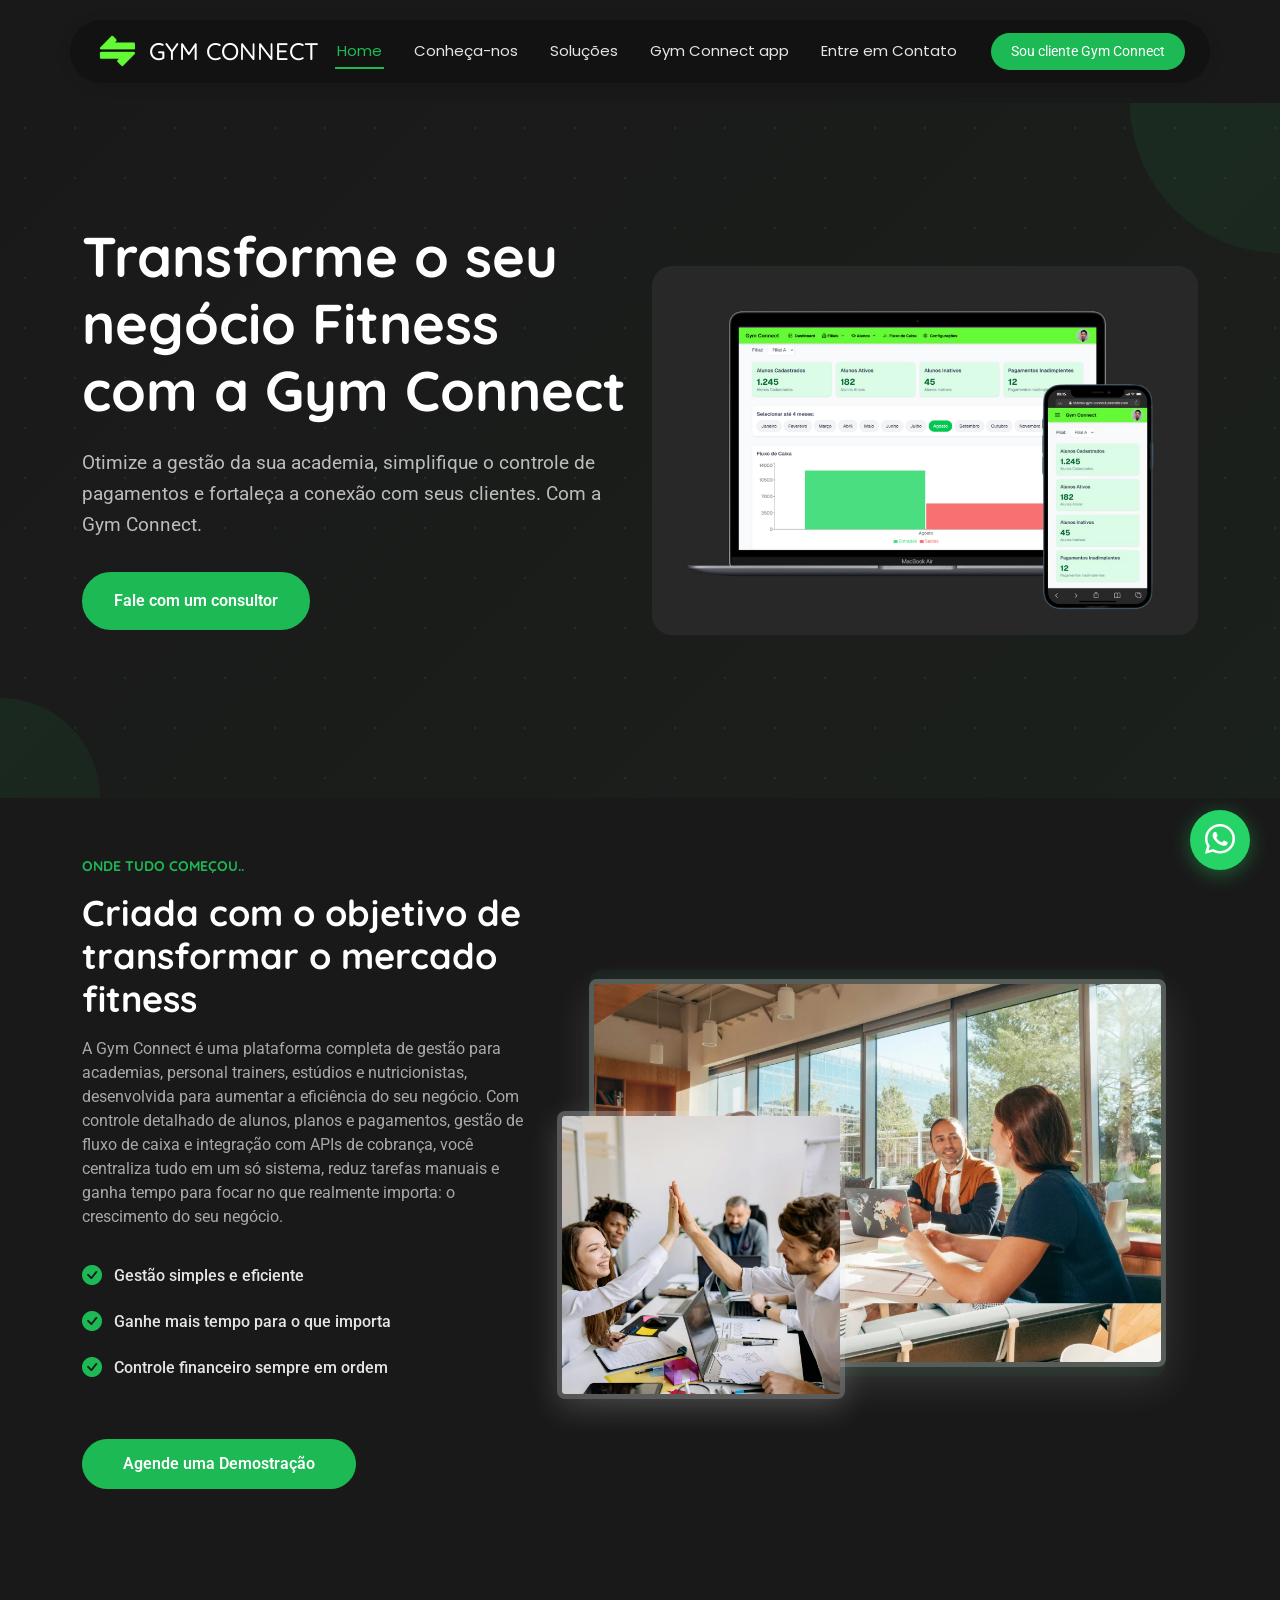
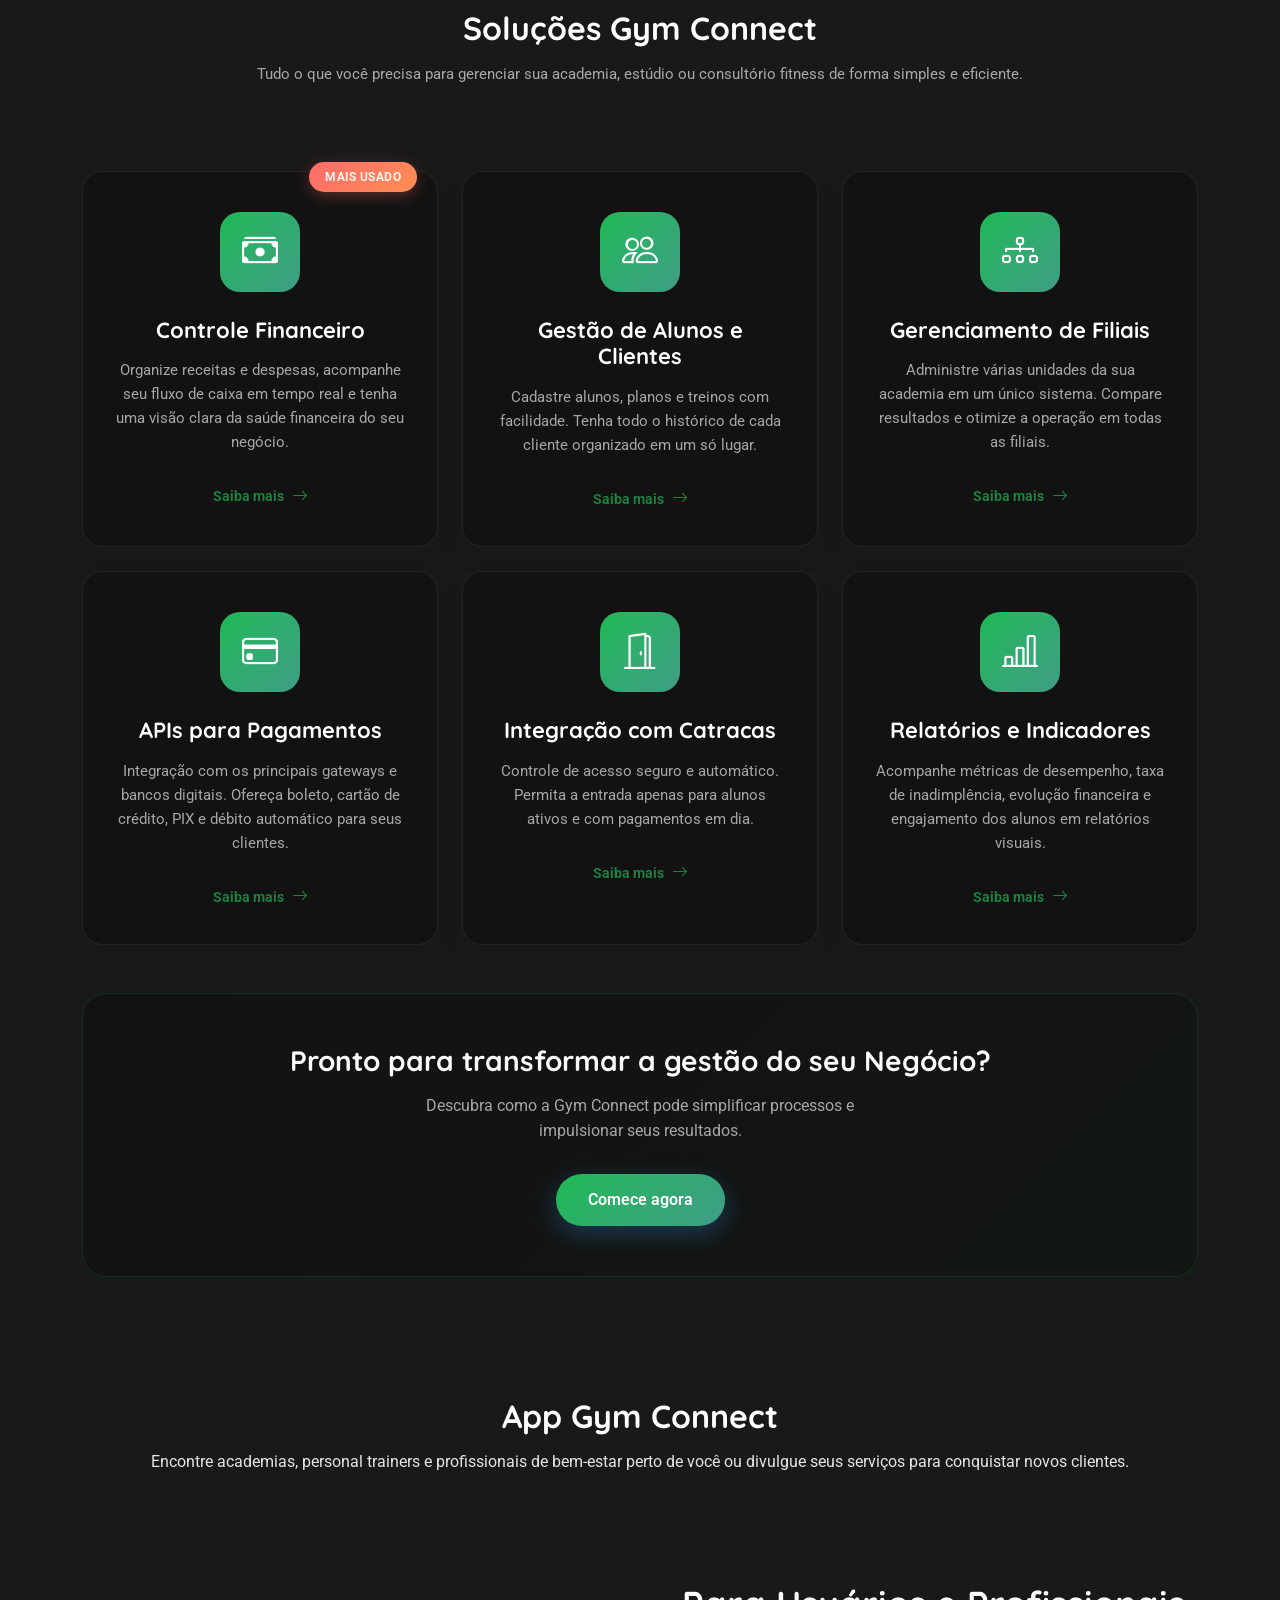
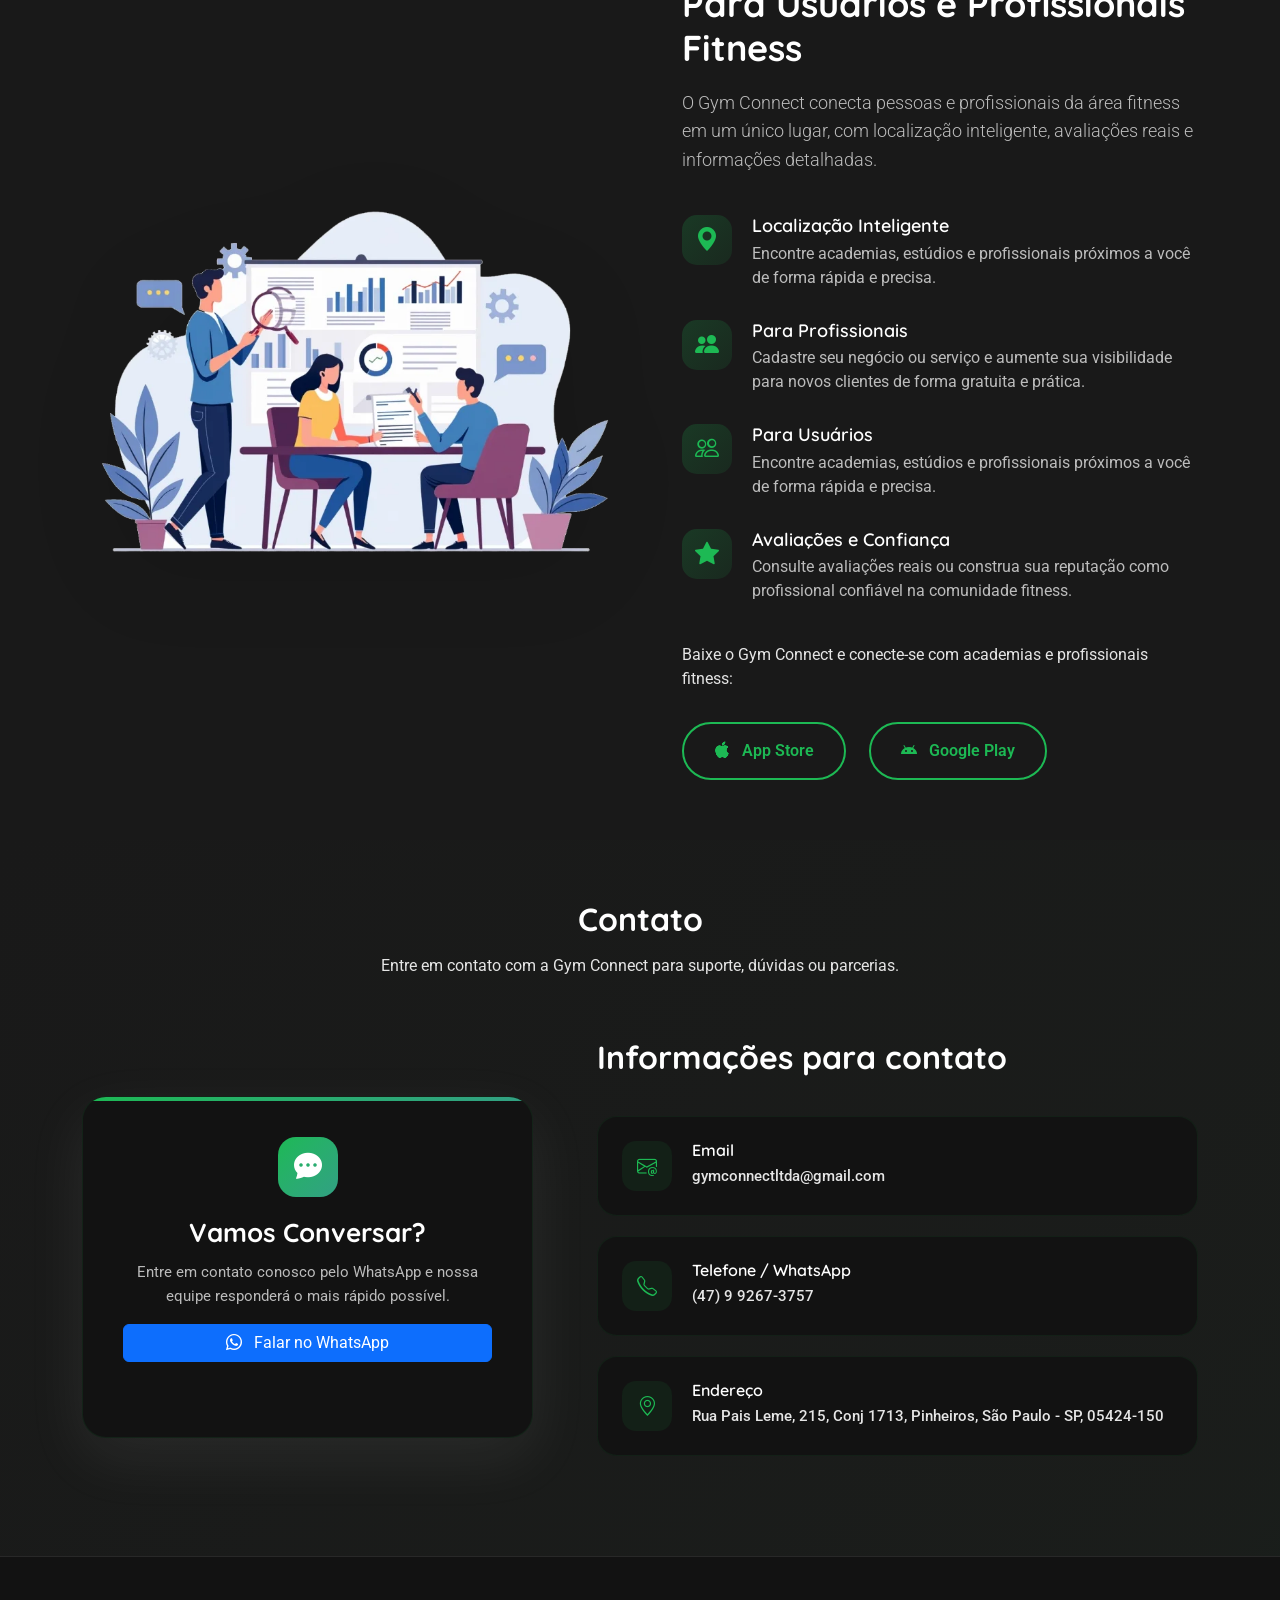
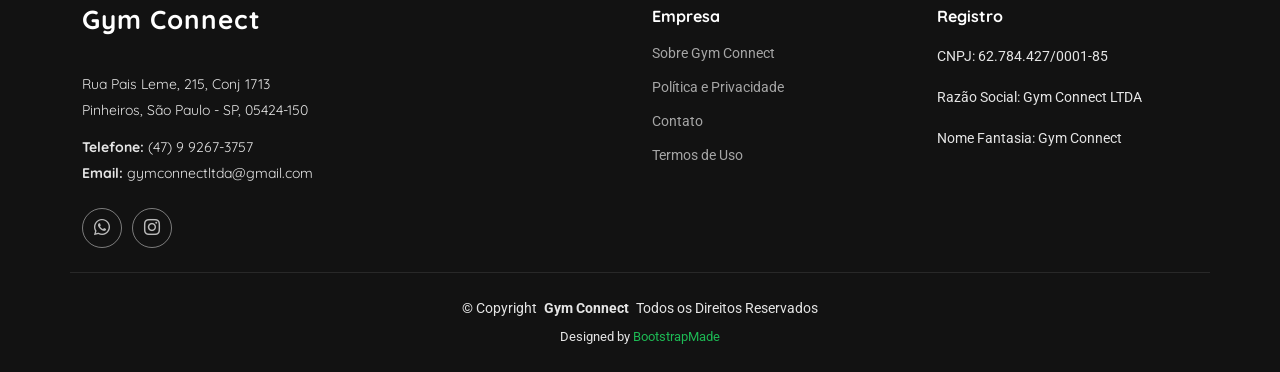
==== commit f3f5150b: "novos ajustes no site" ====
--- a/site/index.html
+++ b/site/index.html
@@ -1,106 +1,53 @@
 <!DOCTYPE html>
-<html lang="en">
-  <head>
-    <meta charset="utf-8" />
-    <meta content="width=device-width, initial-scale=1.0" name="viewport" />
-    <title>Index - Clarity Bootstrap Template</title>
-    <meta name="description" content="" />
-    <meta name="keywords" content="" />
-
-    <!-- Favicons -->
-    <link href="assets/img/misc/logo.webp" rel="icon" />
-
-    <!-- Fonts -->
-    <link href="https://fonts.googleapis.com" rel="preconnect" />
-    <link href="https://fonts.gstatic.com" rel="preconnect" crossorigin />
-    <link
-      href="https://fonts.googleapis.com/css2?family=Roboto:ital,wght@0,100;0,300;0,400;0,500;0,700;0,900;1,100;1,300;1,400;1,500;1,700;1,900&family=Poppins:ital,wght@0,100;0,200;0,300;0,400;0,500;0,600;0,700;0,800;0,900;1,100;1,200;1,300;1,400;1,500;1,600;1,700;1,800;1,900&family=Quicksand:wght@300;400;500;600;700&display=swap"
-      rel="stylesheet"
-    />
-
-    <!-- Vendor CSS Files -->
-    <link
-      href="assets/vendor/bootstrap/css/bootstrap.min.css"
-      rel="stylesheet"
-    />
-    <link
-      href="assets/vendor/bootstrap-icons/bootstrap-icons.css"
-      rel="stylesheet"
-    />
-    <link href="assets/vendor/aos/aos.css" rel="stylesheet" />
-    <link href="assets/vendor/swiper/swiper-bundle.min.css" rel="stylesheet" />
-    <link
-      href="assets/vendor/glightbox/css/glightbox.min.css"
-      rel="stylesheet"
-    />
-
-    <!-- Main CSS File -->
-    <link href="assets/css/main.css" rel="stylesheet" />
-
-    <!-- =======================================================
-  * Template Name: Clarity
-  * Template URL: https://bootstrapmade.com/clarity-bootstrap-agency-template/
-  * Updated: Sep 13 2025 with Bootstrap v5.3.8
-  * Author: BootstrapMade.com
-  * License: https://bootstrapmade.com/license/
-  ======================================================== -->
-  </head>
-
-  <body class="index-page">
-    <header id="header" class="header d-flex align-items-center sticky-top">
-      <div
-        class="header-container container-fluid container-xl position-relative d-flex align-items-center justify-content-between"
-      >
-        <a
-          href="index.html"
-          class="logo d-flex align-items-center me-auto me-xl-0"
-        >
-          <!-- Uncomment the line below if you also wish to use an image logo -->
-          <img src="assets//img/misc/logo.webp" alt="">
-          <h1 class="sitename">GYM CONNECT</h1>
-        </a>
-
-        <nav id="navmenu" class="navmenu">
-          <ul>
-            <li><a href="#hero" class="active">Home</a></li>
-            <li><a href="#about">Conheça-nos</a></li>
-            <li><a href="#services">Soluções</a></li>
-            <li><a href="#app-gym-connect">Gym Connect app</a></li>
-            <!-- <li><a href="#portfolio">Portfolio</a></li>
-            <li><a href="#team">Team</a></li> -->
-            <!-- <li class="dropdown">
-              <a href="#"
-                ><span>Dropdown</span>
-                <i class="bi bi-chevron-down toggle-dropdown"></i
-              ></a>
-              <ul>
-                <li><a href="#">Dropdown 1</a></li>
-                <li class="dropdown">
-                  <a href="#"
-                    ><span>Deep Dropdown</span>
-                    <i class="bi bi-chevron-down toggle-dropdown"></i
-                  ></a>
-                  <ul>
-                    <li><a href="#">Deep Dropdown 1</a></li>
-                    <li><a href="#">Deep Dropdown 2</a></li>
-                    <li><a href="#">Deep Dropdown 3</a></li>
-                    <li><a href="#">Deep Dropdown 4</a></li>
-                    <li><a href="#">Deep Dropdown 5</a></li>
-                  </ul>
-                </li>
-                <li><a href="#">Dropdown 2</a></li>
-                <li><a href="#">Dropdown 3</a></li>
-                <li><a href="#">Dropdown 4</a></li>
-              </ul>
-            </li> -->
-            <li><a href="#contact">Entre em Contato</a></li>
-          </ul>
-          <i class="mobile-nav-toggle d-xl-none bi bi-list"></i>
-        </nav>
-
-        <a class="btn-getstarted" href="#about">Sou cliente Gym Connect</a>
-      </div>
-    </header>
+<html lang="pt-br">
+<head>
+  <meta charset="utf-8">
+  <meta content="width=device-width, initial-scale=1.0" name="viewport">
+  <title>Gym Connect - Plataforma de Gestão para Academias</title>
+  <meta name="description" content="Transforme o seu negócio fitness com a Gym Connect. Plataforma completa de gestão para academias, personal trainers e estúdios.">
+  <meta name="keywords" content="gestão academia, sistema academia, gym connect, fitness, personal trainer">
+
+  <!-- Favicons -->
+  <link href="assets/img/misc/logo.webp" rel="icon">
+
+  <!-- Fonts -->
+  <link href="https://fonts.googleapis.com" rel="preconnect">
+  <link href="https://fonts.gstatic.com" rel="preconnect" crossorigin>
+  <link href="https://fonts.googleapis.com/css2?family=Roboto:ital,wght@0,100;0,300;0,400;0,500;0,700;0,900;1,100;1,300;1,400;1,500;1,700;1,900&family=Poppins:ital,wght@0,100;0,200;0,300;0,400;0,500;0,600;0,700;0,800;0,900;1,100;1,200;1,300;1,400;1,500;1,600;1,700;1,800;1,900&family=Quicksand:wght@300;400;500;600;700&display=swap" rel="stylesheet">
+
+  <!-- Vendor CSS Files -->
+  <link href="assets/vendor/bootstrap/css/bootstrap.min.css" rel="stylesheet">
+  <link href="assets/vendor/bootstrap-icons/bootstrap-icons.css" rel="stylesheet">
+  <link href="assets/vendor/aos/aos.css" rel="stylesheet">
+  <link href="assets/vendor/swiper/swiper-bundle.min.css" rel="stylesheet">
+  <link href="assets/vendor/glightbox/css/glightbox.min.css" rel="stylesheet">
+
+  <!-- Main CSS File -->
+  <link href="assets/css/main.css" rel="stylesheet">
+</head>
+
+<body class="index-page">
+  <header id="header" class="header d-flex align-items-center sticky-top">
+    <div class="header-container container-fluid container-xl position-relative d-flex align-items-center justify-content-between">
+      <a href="index.html" class="logo d-flex align-items-center me-auto me-xl-0">
+        <img src="assets/img/misc/logo.webp" alt="Gym Connect Logo">
+        <h1 class="sitename d-none d-md-block">GYM CONNECT</h1>
+      </a>
+
+      <nav id="navmenu" class="navmenu">
+        <ul>
+          <li><a href="#hero" class="active">Home</a></li>
+          <li><a href="#about">Conheça-nos</a></li>
+          <li><a href="#services">Soluções</a></li>
+          <li><a href="#app-gym-connect">Gym Connect app</a></li>
+          <li><a href="#contact">Entre em Contato</a></li>
+        </ul>
+        <i class="mobile-nav-toggle d-xl-none bi bi-list"></i>
+      </nav>
+
+      <a class="btn-getstarted" href="https://sistema-gym-connect.onrender.com/login" target="_blank">Sou cliente Gym Connect</a>
+    </div>
+  </header>
 
     <main class="main">
       <!-- Hero Section -->
@@ -116,37 +63,8 @@
                   Connect.
                 </p>
                 <div class="hero-buttons">
-                  <a href="#" class="btn btn-primary">Fale com um consultor</a>
-                </div>
-                <!-- <div class="hero-stats">
-                  <div class="stat-item">
-                    <span
-                      class="stat-number purecounter"
-                      data-purecounter-start="0"
-                      data-purecounter-end="150"
-                      data-purecounter-duration="1"
-                    ></span>
-                    <span class="stat-label">Projects Completed</span>
-                  </div>
-                  <div class="stat-item">
-                    <span
-                      class="stat-number purecounter"
-                      data-purecounter-start="0"
-                      data-purecounter-end="95"
-                      data-purecounter-duration="1"
-                    ></span>
-                    <span class="stat-label">Client Satisfaction</span>
-                  </div>
-                  <div class="stat-item">
-                    <span
-                      class="stat-number purecounter"
-                      data-purecounter-start="0"
-                      data-purecounter-end="24"
-                      data-purecounter-duration="1"
-                    ></span>
-                    <span class="stat-label">Team Members</span>
-                  </div>
-                </div> -->
+                  <a href="https://wa.me/5547992673757?text=Ol%C3%A1,+gostaria+de+mais+informa%C3%A7%C3%B5es+sobre+a+plataforma+Gym+Connect" target="_blank" class="btn btn-primary">Fale com um consultor</a>
+                </div>
               </div>
             </div>
             <div class="col-lg-6" data-aos="fade-left" data-aos-delay="200">
@@ -192,20 +110,20 @@
 
                 <ul class="features-list">
                   <li>
-                    <i class="bi bi-check-circle-fill"></i
-                    ><span>Gestão simples e eficiente</span>
+                    <i class="bi bi-check-circle-fill"></i>
+                    <span>Gestão simples e eficiente</span>
                   </li>
                   <li>
-                    <i class="bi bi-check-circle-fill"></i
-                    ><span>Ganhe mais tempo para o que importa</span>
+                    <i class="bi bi-check-circle-fill"></i>
+                    <span>Ganhe mais tempo para o que importa</span>
                   </li>
                   <li>
-                    <i class="bi bi-check-circle-fill"></i
-                    ><span>Controle financeiro sempre em ordem</span>
+                    <i class="bi bi-check-circle-fill"></i>
+                    <span>Controle financeiro sempre em ordem</span>
                   </li>
                 </ul>
 
-                <a href="#" class="btn btn-primary">Agende uma Demostração</a>
+                <a href="https://wa.me/5547992673757?text=Ol%C3%A1,+gostaria+de+mais+informa%C3%A7%C3%B5es+sobre+a+plataforma+Gym+Connect" target="_blank" class="btn btn-primary">Agende uma Demostração</a>
               </div>
             </div>
 
@@ -220,14 +138,8 @@
                   />
                 </div>
                 <div class="image-secondary">
-                  <img
-                    src="assets/img/about/about-square-8.webp"
-                    alt="Collaborative discussion"
-                    class="img-fluid"
-                    loading="lazy"
-                  />
-                </div>
-             
+                  <img src="assets/img/about/about-square-8.webp" alt="Collaborative discussion" class="img-fluid" loading="lazy">
+                </div>
               </div>
             </div>
           </div>
@@ -249,11 +161,7 @@
 
         <div class="container" data-aos="fade-up" data-aos-delay="100">
           <div class="row gy-4">
-            <div
-              class="col-lg-4 col-md-6"
-              data-aos="fade-up"
-              data-aos-delay="200"
-            >
+            <div class="col-lg-4 col-md-6" data-aos="fade-up" data-aos-delay="200">
               <div class="service-card">
                 <div class="service-icon">
                   <i class="bi bi-cash-stack"></i>
@@ -262,9 +170,7 @@
                   <a href="service-details.html">Controle Financeiro</a>
                 </h4>
                 <p>
-                  Organize receitas e despesas, acompanhe seu fluxo de caixa em
-                  tempo real e tenha uma visão clara da saúde financeira do seu
-                  negócio.
+                  Organize receitas e despesas, acompanhe seu fluxo de caixa em tempo real e tenha uma visão clara da saúde financeira do seu negócio.
                 </p>
                 <div class="service-badge">Mais usado</div>
                 <a href="service-details.html" class="service-link">
@@ -274,11 +180,7 @@
               </div>
             </div>
 
-            <div
-              class="col-lg-4 col-md-6"
-              data-aos="fade-up"
-              data-aos-delay="300"
-            >
+            <div class="col-lg-4 col-md-6" data-aos="fade-up" data-aos-delay="300">
               <div class="service-card">
                 <div class="service-icon">
                   <i class="bi bi-people"></i>
@@ -287,8 +189,7 @@
                   <a href="service-details.html">Gestão de Alunos e Clientes</a>
                 </h4>
                 <p>
-                  Cadastre alunos, planos e treinos com facilidade. Tenha todo o
-                  histórico de cada cliente organizado em um só lugar.
+                  Cadastre alunos, planos e treinos com facilidade. Tenha todo o histórico de cada cliente organizado em um só lugar.
                 </p>
                 <a href="service-details.html" class="service-link">
                   <span>Saiba mais</span>
@@ -297,11 +198,7 @@
               </div>
             </div>
 
-            <div
-              class="col-lg-4 col-md-6"
-              data-aos="fade-up"
-              data-aos-delay="400"
-            >
+            <div class="col-lg-4 col-md-6" data-aos="fade-up" data-aos-delay="400">
               <div class="service-card">
                 <div class="service-icon">
                   <i class="bi bi-diagram-3"></i>
@@ -310,9 +207,7 @@
                   <a href="service-details.html">Gerenciamento de Filiais</a>
                 </h4>
                 <p>
-                  Administre várias unidades da sua academia em um único
-                  sistema. Compare resultados e otimize a operação em todas as
-                  filiais.
+                  Administre várias unidades da sua academia em um único sistema. Compare resultados e otimize a operação em todas as filiais.
                 </p>
                 <a href="service-details.html" class="service-link">
                   <span>Saiba mais</span>
@@ -321,20 +216,14 @@
               </div>
             </div>
 
-            <div
-              class="col-lg-4 col-md-6"
-              data-aos="fade-up"
-              data-aos-delay="500"
-            >
+            <div class="col-lg-4 col-md-6" data-aos="fade-up" data-aos-delay="500">
               <div class="service-card">
                 <div class="service-icon">
                   <i class="bi bi-credit-card"></i>
                 </div>
                 <h4><a href="service-details.html">APIs para Pagamentos</a></h4>
                 <p>
-                  Integração com os principais gateways e bancos digitais.
-                  Ofereça boleto, cartão de crédito, PIX e débito automático
-                  para seus clientes.
+                  Integração com os principais gateways e bancos digitais. Ofereça boleto, cartão de crédito, PIX e débito automático para seus clientes.
                 </p>
                 <a href="service-details.html" class="service-link">
                   <span>Saiba mais</span>
@@ -343,11 +232,7 @@
               </div>
             </div>
 
-            <div
-              class="col-lg-4 col-md-6"
-              data-aos="fade-up"
-              data-aos-delay="200"
-            >
+            <div class="col-lg-4 col-md-6" data-aos="fade-up" data-aos-delay="600">
               <div class="service-card">
                 <div class="service-icon">
                   <i class="bi bi-door-open"></i>
@@ -356,8 +241,7 @@
                   <a href="service-details.html">Integração com Catracas</a>
                 </h4>
                 <p>
-                  Controle de acesso seguro e automático. Permita a entrada
-                  apenas para alunos ativos e com pagamentos em dia.
+                  Controle de acesso seguro e automático. Permita a entrada apenas para alunos ativos e com pagamentos em dia.
                 </p>
                 <a href="service-details.html" class="service-link">
                   <span>Saiba mais</span>
@@ -366,11 +250,7 @@
               </div>
             </div>
 
-            <div
-              class="col-lg-4 col-md-6"
-              data-aos="fade-up"
-              data-aos-delay="300"
-            >
+            <div class="col-lg-4 col-md-6" data-aos="fade-up" data-aos-delay="700">
               <div class="service-card">
                 <div class="service-icon">
                   <i class="bi bi-bar-chart-line"></i>
@@ -379,9 +259,7 @@
                   <a href="service-details.html">Relatórios e Indicadores</a>
                 </h4>
                 <p>
-                  Acompanhe métricas de desempenho, taxa de inadimplência,
-                  evolução financeira e engajamento dos alunos em relatórios
-                  visuais.
+                  Acompanhe métricas de desempenho, taxa de inadimplência, evolução financeira e engajamento dos alunos em relatórios visuais.
                 </p>
                 <a href="service-details.html" class="service-link">
                   <span>Saiba mais</span>
@@ -392,18 +270,11 @@
           </div>
 
           <div class="row mt-5">
-            <div
-              class="col-12 text-center"
-              data-aos="fade-up"
-              data-aos-delay="400"
-            >
+            <div class="col-12 text-center" data-aos="fade-up" data-aos-delay="800">
               <div class="services-cta">
                 <h3>Pronto para transformar a gestão do seu Negócio?</h3>
-                <p>
-                  Descubra como a Gym Connect pode simplificar processos e
-                  impulsionar seus resultados.
-                </p>
-                <a href="service-details.html" class="btn btn-primary">
+                <p>Descubra como a Gym Connect pode simplificar processos e impulsionar seus resultados.</p>
+                <a href="https://wa.me/5547992673757?text=Ol%C3%A1,+gostaria+de+mais+informa%C3%A7%C3%B5es+sobre+a+plataforma+Gym+Connect" target="_blank" class="btn btn-primary">
                   Comece agora
                 </a>
               </div>
@@ -528,192 +399,137 @@
         </div>
       </section>
 
-<!-- Contact Section -->
-<section id="contact" class="contact section">
-  <!-- Section Title -->
-  <div class="container section-title" data-aos="fade-up">
-    <h2>Contato</h2>
-    <p>Entre em contato com a Gym Connect para suporte, dúvidas ou parcerias.</p>
-  </div>
-  <!-- End Section Title -->
-
-  <div class="container" data-aos="fade-up" data-aos-delay="100">
-    <div class="row align-items-center">
-      <div class="col-lg-5" data-aos="fade-right" data-aos-delay="200">
-        <div class="contact-form-card">
-          <div class="form-header">
-            <div class="header-icon">
-              <i class="bi bi-chat-dots-fill"></i>
-            </div>
-            <h3>Vamos Conversar?</h3>
-            <p>Envie sua mensagem e nossa equipe entrará em contato o mais rápido possível.</p>
-          </div>
-
-          <form action="forms/contact.php" method="post" class="php-email-form">
-            <div class="row">
-              <div class="col-md-6 mb-3">
-                <input type="text" name="name" class="form-control" placeholder="Seu Nome" required />
-              </div>
-              <div class="col-md-6 mb-3">
-                <input type="email" name="email" class="form-control" placeholder="Seu Email" required />
-              </div>
-            </div>
-
-            <div class="mb-3">
-              <input type="text" name="subject" class="form-control" placeholder="Assunto" required />
-            </div>
-
-            <div class="mb-4">
-              <textarea name="message" class="form-control" rows="4" placeholder="Escreva sua mensagem..." required></textarea>
-            </div>
-
-            <div class="my-3">
-              <div class="loading">Carregando</div>
-              <div class="error-message"></div>
-              <div class="sent-message">Sua mensagem foi enviada. Obrigado!</div>
-            </div>
-
-            <button type="submit" class="submit-btn">
-              <span>Enviar Mensagem</span>
-              <i class="bi bi-send-fill"></i>
-            </button>
-          </form>
-        </div>
+    <!-- Contact Section -->
+    <section id="contact" class="contact section">
+      <!-- Section Title -->
+      <div class="container section-title" data-aos="fade-up">
+        <h2>Contato</h2>
+        <p>Entre em contato com a Gym Connect para suporte, dúvidas ou parcerias.</p>
       </div>
-
-      <div class="col-lg-7" data-aos="fade-left" data-aos-delay="200">
-        <div class="contact-info-area">
-          <div class="info-header">
-            <h3>Informações para contato</h3>
-          </div>
-
-          <div class="contact-methods">
-            <div class="method-card" data-aos="zoom-in" data-aos-delay="250">
-              <div class="card-icon"><i class="bi bi-envelope-at"></i></div>
-              <div class="card-content">
-                <h5>Email</h5>
-                <p> atendimento@gymconnect.com.br</p>
-              </div>
-            </div>
-
-            <div class="method-card" data-aos="zoom-in" data-aos-delay="300">
-              <div class="card-icon"><i class="bi bi-telephone"></i></div>
-              <div class="card-content">
-                <h5>Telefone / WhatsApp</h5>
-                <p>(41) 99788-0145</p>
-              </div>
-            </div>
-
-            <div class="method-card" data-aos="zoom-in" data-aos-delay="350">
-              <div class="card-icon"><i class="bi bi-geo-alt"></i></div>
-              <div class="card-content">
-                <h5>Endereço</h5>
-                <p>Rua Pais Leme, 215, Conj 1713, Pinheiros, São Paulo - SP, 05424-150</p>
-              </div>
-            </div>
-          </div>
+      <!-- End Section Title -->
+
+      <div class="container" data-aos="fade-up" data-aos-delay="100">
+        <div class="row align-items-center">
+          <div class="col-lg-5" data-aos="fade-right" data-aos-delay="200">
+            <div class="contact-form-card">
+              <div class="form-header">
+                <div class="header-icon">
+                  <i class="bi bi-chat-dots-fill"></i>
+                </div>
+                <h3>Vamos Conversar?</h3>
+                <p>Entre em contato conosco pelo WhatsApp e nossa equipe responderá o mais rápido possível.</p>
+                <a href="https://wa.me/5547992673757?text=Ol%C3%A1,+gostaria+de+mais+informa%C3%A7%C3%B5es+sobre+a+plataforma+Gym+Connect" target="_blank" class="btn btn-primary w-100 mt-3">
+                  <i class="bi bi-whatsapp me-2"></i>
+                  Falar no WhatsApp
+                </a>
+              </div>
+            </div>
+          </div>
+
+          <div class="col-lg-7" data-aos="fade-left" data-aos-delay="200">
+            <div class="contact-info-area">
+              <div class="info-header">
+                <h3>Informações para contato</h3>
+              </div>
+
+              <div class="contact-methods">
+                <div class="method-card" data-aos="zoom-in" data-aos-delay="250">
+                  <div class="card-icon"><i class="bi bi-envelope-at"></i></div>
+                  <div class="card-content">
+                    <h5>Email</h5>
+                    <p>gymconnectltda@gmail.com</p>
+                  </div>
+                </div>
+
+                <div class="method-card" data-aos="zoom-in" data-aos-delay="300">
+                  <div class="card-icon"><i class="bi bi-telephone"></i></div>
+                  <div class="card-content">
+                    <h5>Telefone / WhatsApp</h5>
+                    <p>(47) 9 9267-3757</p>
+                  </div>
+                </div>
+
+                <div class="method-card" data-aos="zoom-in" data-aos-delay="350">
+                  <div class="card-icon"><i class="bi bi-geo-alt"></i></div>
+                  <div class="card-content">
+                    <h5>Endereço</h5>
+                    <p>Rua Pais Leme, 215, Conj 1713, Pinheiros, São Paulo - SP, 05424-150</p>
+                  </div>
+                </div>
+              </div>
+            </div>
+          </div>
+        </div>
+      </div>
+    </section>  <!-- Footer -->
+  <footer id="footer" class="footer position-relative dark-background">
+    <div class="container footer-top">
+      <div class="row gy-4">
+        <div class="col-lg-6 col-md-6 footer-about">
+          <a href="index.html" class="logo d-flex align-items-center">
+            <span class="sitename">Gym Connect</span>
+          </a>
+          <div class="footer-contact pt-3">
+            <p>Rua Pais Leme, 215, Conj 1713</p>
+            <p>Pinheiros, São Paulo - SP, 05424-150</p>
+            <p class="mt-3"><strong>Telefone:</strong> (47) 9 9267-3757</p>
+            <p><strong>Email:</strong> gymconnectltda@gmail.com</p>
+          </div>
+          <div class="social-links d-flex mt-4">
+            <a href="https://wa.me/5547992673757?text=Ol%C3%A1,+gostaria+de+mais+informa%C3%A7%C3%B5es+sobre+a+plataforma+Gym+Connect" target="_blank"><i class="bi bi-whatsapp"></i></a>
+            <a href="https://www.instagram.com/gym_connect.brasil?igsh=aGJmOWxvYnN5bGNz&utm_source=qr" target="_blank"><i class="bi bi-instagram"></i></a>
+          </div>
+        </div>
+
+        <div class="col-lg-3 col-md-3 footer-links">
+          <h4>Empresa</h4>
+          <ul>
+            <li><a href="#about">Sobre Gym Connect</a></li>
+            <li><a href="privacy.html">Política e Privacidade</a></li>
+            <li><a href="#contact">Contato</a></li>
+            <li><a href="terms.html">Termos de Uso</a></li>
+          </ul>
+        </div>
+
+        <div class="col-lg-3 col-md-3 footer-links">
+          <h4>Registro</h4>
+          <ul>
+            <li>CNPJ: 62.784.427/0001-85</li>
+            <li>Razão Social: Gym Connect LTDA</li>
+            <li>Nome Fantasia: Gym Connect</li>
+          </ul>
         </div>
       </div>
     </div>
-  </div>
-</section>
-
-<!-- Footer -->
-<footer id="footer" class="footer position-relative dark-background">
-  <div class="container footer-top">
-    <div class="row gy-4">
-      <div class="col-lg-4 col-md-6 footer-about">
-        <a href="index.html" class="logo d-flex align-items-center">
-          <span class="sitename">Gym Connect</span>
-        </a>
-        <div class="footer-contact pt-3">
-          <p>Rua Pais Leme, 215, Conj 1713</p>
-          <p>Pinheiros, São Paulo - SP, 05424-150</p>
-          <p class="mt-3"><strong>Telefone:</strong> (41) 99788-0145</p>
-          <p><strong>Email:</strong> atendimento@gymconnect.com.br</p>
-        </div>
-        <div class="social-links d-flex mt-4">
-          <a href="#"><i class="bi bi-whatsapp"></i></a>
-          <a href="https://www.instagram.com/gym_connect.brasil?igsh=aGJmOWxvYnN5bGNz&utm_source=qr" target="_blank"><i class="bi bi-instagram"></i></a>
-          <a href="#"><i class="bi bi-linkedin"></i></a>
-        </div>
-      </div>
-
-      <div class="col-lg-2 col-md-3 footer-links">
-        <h4></h4>
-        <ul>
-       
-        </ul>
-      </div>
-
-      <div class="col-lg-2 col-md-3 footer-links">
-        <ul>
-         
-        </ul>
-      </div>
-
-      <div class="col-lg-2 col-md-3 footer-links">
-        <h4>Empresa</h4>
-        <ul>
-          <li><a href="#">Sobre Gym Connect</a></li>
-          <li><a href="#">Politica e Privacidade</a></li>
-          <li><a href="#">Contato</a></li>
-          <li><a href="#">FAQ</a></li>
-        </ul>
-      </div>
-
-      <div class="col-lg-2 col-md-3 footer-links">
-        <h4>Registro</h4>
-        <ul>
-          <li><a href="#">CNPJ: 62.784.427/0001-85</a></li>
-          <li><a href="#">Razão Social: Gym Connect LTDA</a></li>
-          <li><a href="#">Nome Fantasia: Gym Connect</a></li>
-        </ul>
+
+    <div class="container copyright text-center mt-4">
+      <p>© <span>Copyright</span> <strong class="px-1 sitename">Gym Connect</strong> Todos os Direitos Reservados</p>
+      <div class="credits">
+        Designed by <a href="https://bootstrapmade.com/">BootstrapMade</a>
       </div>
     </div>
-  </div>
-
-  <div class="container copyright text-center mt-4">
-    <p>© <span>Copyright</span> <strong class="px-1 sitename">Gym Connect</strong> Todos os Direitos Reservados</p>
-    <div class="credits">
-      Designed by <a href="https://bootstrapmade.com/">BootstrapMade</a>
-    </div>
-  </div>
-</footer>
-
-    <!-- Scroll Top -->
-    <a
-      href="#"
-      id="scroll-top"
-      class="scroll-top d-flex align-items-center justify-content-center"
-      ><i class="bi bi-arrow-up-short"></i
-    ></a>
-
-    <!-- Preloader -->
-    <!-- <div id="preloader"></div> -->
-
-    <!-- WhatsApp Floating Button -->
-    <a
-      href="https://wa.me/5541997880145"
-      target="_blank"
-      id="whatsapp-btn"
-      class="whatsapp-float d-flex align-items-center justify-content-center"
-      title="Fale conosco no WhatsApp"
-    >
-      <i class="bi bi-whatsapp"></i>
-    </a>
-
-    <!-- Vendor JS Files -->
-    <script src="assets/vendor/bootstrap/js/bootstrap.bundle.min.js"></script>
-    <script src="assets/vendor/php-email-form/validate.js"></script>
-    <script src="assets/vendor/aos/aos.js"></script>
-    <script src="assets/vendor/purecounter/purecounter_vanilla.js"></script>
-    <script src="assets/vendor/imagesloaded/imagesloaded.pkgd.min.js"></script>
-    <script src="assets/vendor/isotope-layout/isotope.pkgd.min.js"></script>
-    <script src="assets/vendor/swiper/swiper-bundle.min.js"></script>
-    <script src="assets/vendor/glightbox/js/glightbox.min.js"></script>
-
-    <!-- Main JS File -->
-    <script src="assets/js/main.js"></script>
-  </body>
+  </footer>
+
+  <!-- Scroll Top -->
+  <a href="#" id="scroll-top" class="scroll-top d-flex align-items-center justify-content-center">
+    <i class="bi bi-arrow-up-short"></i>
+  </a>
+
+  <!-- WhatsApp Floating Button -->
+  <a href="https://wa.me/5547992673757?text=Ol%C3%A1,+gostaria+de+mais+informa%C3%A7%C3%B5es+sobre+a+plataforma+Gym+Connect" target="_blank" id="whatsapp-btn" class="whatsapp-float d-flex align-items-center justify-content-center" title="Fale conosco no WhatsApp">
+    <i class="bi bi-whatsapp"></i>
+  </a>
+
+  <!-- Vendor JS Files -->
+  <script src="assets/vendor/bootstrap/js/bootstrap.bundle.min.js"></script>
+  <script src="assets/vendor/aos/aos.js"></script>
+  <script src="assets/vendor/purecounter/purecounter_vanilla.js"></script>
+  <script src="assets/vendor/imagesloaded/imagesloaded.pkgd.min.js"></script>
+  <script src="assets/vendor/isotope-layout/isotope.pkgd.min.js"></script>
+  <script src="assets/vendor/swiper/swiper-bundle.min.js"></script>
+  <script src="assets/vendor/glightbox/js/glightbox.min.js"></script>
+
+  <!-- Main JS File -->
+  <script src="assets/js/main.js"></script>
+</body>
 </html>
